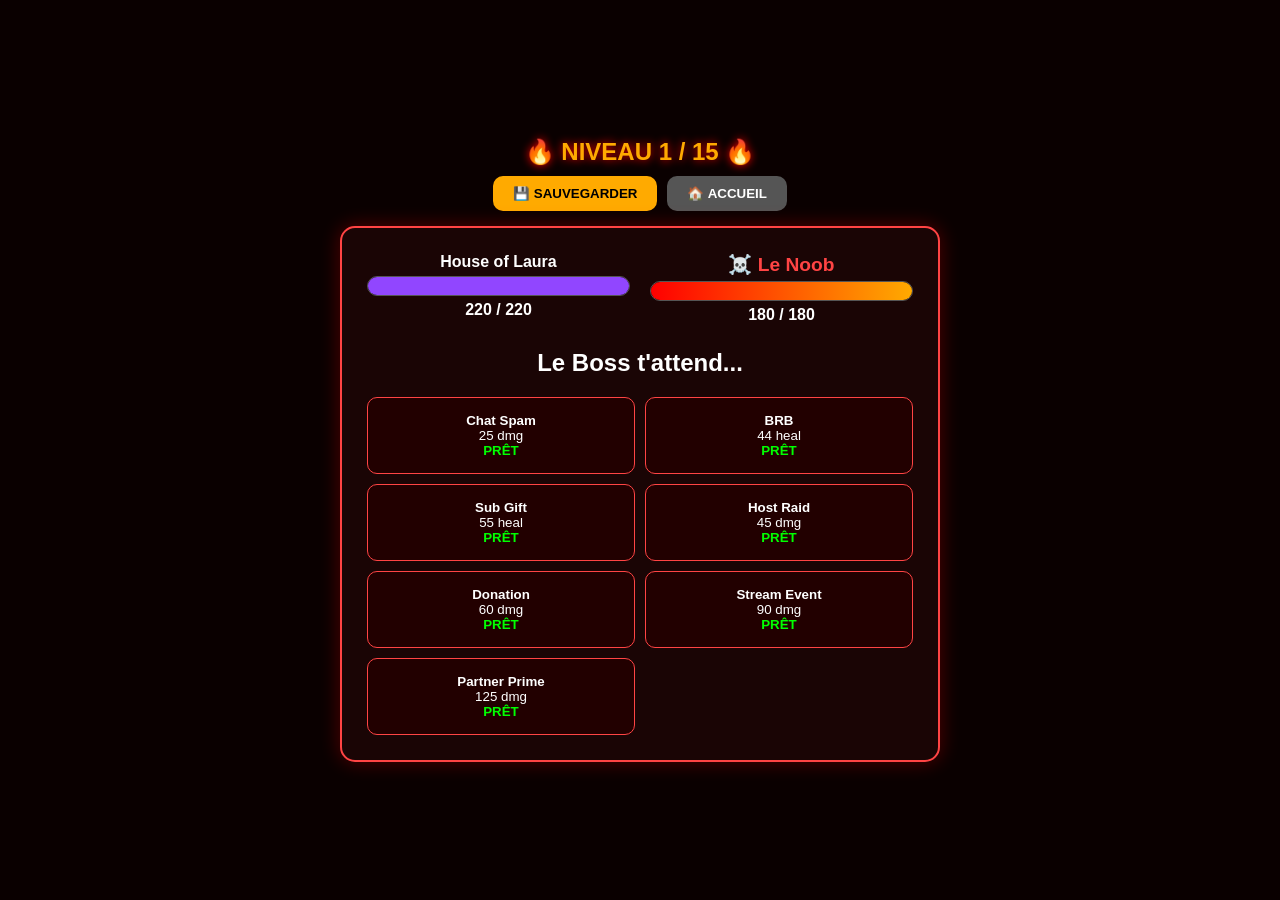
==== boss_jeu.html @ 68c46c24 "Update boss_jeu.html" ====
<!DOCTYPE html>
<html lang="fr">
<head>
    <meta charset="UTF-8">
    <meta name="viewport" content="width=device-width, initial-scale=1.0, maximum-scale=1.0, user-scalable=no">
    <title>Mode Boss Battle</title>
    <style>
        * { box-sizing: border-box; }
        body { font-family: sans-serif; background: #0a0000; color: #fff; margin: 0; padding: 15px; display: flex; flex-direction: column; justify-content: center; align-items: center; min-height: 100vh; }
        .level-title { color: #ffaa00; font-size: 1.5rem; font-weight: bold; margin-bottom: 10px; text-transform: uppercase; text-shadow: 0 0 10px #ff0000; }
        .controls { display: flex; gap: 10px; margin-bottom: 15px; }
        .container { width: 100%; max-width: 600px; background: #1a0505; padding: 25px; border-radius: 15px; border: 2px solid #ff4444; box-shadow: 0 0 20px rgba(255, 0, 0, 0.3); }
        .status-area { display: flex; gap: 20px; margin-bottom: 25px; }
        .player-status { flex: 1; text-align: center; font-weight: bold; }
        .boss-name { color: #ff4444; font-size: 1.2rem; }
        .bar-bg { height: 20px; background: #333; border-radius: 10px; overflow: hidden; border: 1px solid #555; margin: 5px 0; }
        .p-bar { height: 100%; background: #9146ff; width: 100%; transition: width 0.3s; }
        .b-bar { height: 100%; background: linear-gradient(90deg, #ff0000, #ffaa00); width: 100%; transition: width 0.3s; }
        #actions { display: grid; grid-template-columns: repeat(2, 1fr); gap: 10px; }
        .btn { padding: 15px; background: #220000; border: 1px solid #ff4444; color: white; cursor: pointer; border-radius: 10px; transition: 0.2s; }
        .btn:disabled { opacity: 0.5; cursor: not-allowed; border-color: #555; }
        .save-btn { padding: 10px 20px; background: #ffaa00; color: black; font-weight: bold; border: none; border-radius: 10px; cursor: pointer; }
        .home-btn { padding: 10px 20px; background: #555; color: white; font-weight: bold; border: none; border-radius: 10px; cursor: pointer; }
        .modal { display: none; position: fixed; top: 0; left: 0; width: 100%; height: 100%; background: rgba(0,0,0,0.95); z-index: 1000; justify-content: center; align-items: center; }
        .modal-btn { padding: 15px 30px; background: #ffaa00; color: black; font-weight: bold; border: none; border-radius: 10px; cursor: pointer; margin: 5px; }
    </style>
</head>
<body>
    <div id="endModal" class="modal">
        <div class="container" style="text-align:center">
            <h1 id="modal-title" style="color: #ffaa00;">RÉSULTAT</h1>
            <p id="modal-desc"></p>
            <div id="modal-buttons" style="display: flex; gap: 10px; justify-content: center; flex-wrap: wrap;"></div>
        </div>
    </div>
    
    <div class="level-title" id="level-display">NIVEAU ? / 15</div>
    <div class="controls">
        <button class="save-btn" onclick="sauvegarderPartie()">💾 SAUVEGARDER</button>
        <button class="home-btn" onclick="location.href='index.html'">🏠 ACCUEIL</button>
    </div>

    <div class="container">
        <div class="status-area">
            <div class="player-status"><div id="p-name"></div><div class="bar-bg"><div id="p-bar" class="p-bar"></div></div><div id="p-hp"></div></div>
            <div class="player-status"><div id="e-name" class="boss-name"></div><div class="bar-bg"><div id="e-bar" class="b-bar"></div></div><div id="e-hp"></div></div>
        </div>
        <h2 id="turn-text" style="text-align:center">Le Boss t'attend...</h2>
        <div id="actions"></div>
    </div>

    <script>
        const playerChars = {
            "House of Laura": {hp: 220, skills: [{n:'Chat Spam',v:25,t:'dmg',cd:0}, {n:'BRB',v:40,t:'heal',cd:2}, {n:'Sub Gift',v:50,t:'heal',cd:3}, {n:'Host Raid',v:45,t:'dmg',cd:1}, {n:'Donation',v:60,t:'dmg',cd:2}, {n:'Stream Event',v:90,t:'dmg',cd:3}, {n:'Partner Prime',v:125,t:'dmg',cd:5}]},
            "HOL Rozuya": {hp: 215, skills: [{n:'Code',v:25,t:'dmg',cd:0}, {n:'Soin',v:45,t:'heal',cd:2}, {n:'Debug',v:40,t:'dmg',cd:1}, {n:'Panic',v:55,t:'dmg',cd:2}, {n:'Backup',v:70,t:'heal',cd:4}, {n:'Flash',v:80,t:'dmg',cd:3}, {n:'System',v:115,t:'dmg',cd:5}]},
            "HOL Tony": {hp: 260, skills: [{n:'Bloc',v:22,t:'dmg',cd:0}, {n:'Soin',v:40,t:'heal',cd:2}, {n:'Cri',v:35,t:'dmg',cd:1}, {n:'Rush',v:45,t:'dmg',cd:2}, {n:'Charge',v:60,t:'dmg',cd:3}, {n:'Impact',v:75,t:'dmg',cd:4}, {n:'Mur',v:90,t:'dmg',cd:5}]},
            "HOL Omass": {hp: 200, skills: [{n:'Rush',v:30,t:'dmg',cd:0}, {n:'Flex',v:35,t:'heal',cd:2}, {n:'Punch',v:45,t:'dmg',cd:1}, {n:'Slam',v:60,t:'dmg',cd:2}, {n:'Combo',v:75,t:'dmg',cd:3}, {n:'Uppercut',v:95,t:'dmg',cd:4}, {n:'Fury',v:130,t:'dmg',cd:5}]},
            "K974YT": {hp: 190, skills: [{n:'Jump',v:35,t:'dmg',cd:0}, {n:'Cut',v:35,t:'heal',cd:2}, {n:'Dash',v:45,t:'dmg',cd:1}, {n:'Silent',v:65,t:'dmg',cd:2}, {n:'Slash',v:80,t:'dmg',cd:3}, {n:'Blade',v:100,t:'dmg',cd:4}, {n:'Backstab',v:140,t:'dmg',cd:5}]},
            "Dark MortelCygne": {hp: 210, skills: [{n:'Ombre',v:25,t:'dmg',cd:0}, {n:'Vampire',v:40,t:'heal',cd:2}, {n:'Griffe',v:45,t:'dmg',cd:1}, {n:'Night',v:55,t:'dmg',cd:2}, {n:'Black',v:70,t:'dmg',cd:2}, {n:'Étreinte',v:85,t:'dmg',cd:3}, {n:'Soul',v:115,t:'dmg',cd:5}]}
        };

        const bosses = [
            {n: "Le Noob", hp: 180, s: [{n:'Coup Basique',v:20,t:'dmg',cd:0}, {n:'Potion',v:30,t:'heal',cd:3}]},
            {n: "Troll du Chat", hp: 200, s: [{n:'Spam',v:25,t:'dmg',cd:0}, {n:'Rage',v:40,t:'dmg',cd:2}]},
            {n: "Hater Anonyme", hp: 230, s: [{n:'Insulte',v:30,t:'dmg',cd:0}, {n:'Mauvaise Foi',v:45,t:'heal',cd:3}]},
            {n: "Bot Automatique", hp: 260, s: [{n:'Laser',v:35,t:'dmg',cd:0}, {n:'Surcharge',v:55,t:'dmg',cd:2}]},
            {n: "Modérateur Zélé", hp: 300, s: [{n:'Avertissement',v:30,t:'dmg',cd:0}, {n:'Ban Tempo',v:70,t:'dmg',cd:3}, {n:'Soin Mute',v:50,t:'heal',cd:4}]},
            {n: "Le Sniper", hp: 320, s: [{n:'Tir Rapide',v:40,t:'dmg',cd:0}, {n:'Headshot',v:90,t:'dmg',cd:4}]},
            {n: "Démon du Lag", hp: 350, s: [{n:'Freeze',v:35,t:'dmg',cd:0}, {n:'Rollback',v:80,t:'heal',cd:4}, {n:'Déconnexion',v:100,t:'dmg',cd:5}]},
            {n: "Faux Viewer", hp: 380, s: [{n:'Frappe',v:45,t:'dmg',cd:0}, {n:'Absorption',v:60,t:'heal',cd:3}]},
            {n: "Strike Copyright", hp: 420, s: [{n:'Censure',v:50,t:'dmg',cd:0}, {n:'Plainte',v:75,t:'dmg',cd:2}, {n:'Suppression',v:110,t:'dmg',cd:4}]},
            {n: "Hacker Sombre", hp: 460, s: [{n:'Virus',v:45,t:'dmg',cd:0}, {n:'Vol Données',v:60,t:'heal',cd:2}, {n:'DDoS',v:120,t:'dmg',cd:5}]},
            {n: "Anti-Héros", hp: 500, s: [{n:'Coup Vicieux',v:55,t:'dmg',cd:0}, {n:'Trahison',v:85,t:'dmg',cd:2}, {n:'Régén',v:100,t:'heal',cd:5}]},
            {n: "Ombre de Laura", hp: 550, s: [{n:'Frappe Sombre',v:60,t:'dmg',cd:0}, {n:'Raid Noir',v:90,t:'dmg',cd:2}, {n:'Drain',v:120,t:'heal',cd:4}]},
            {n: "Boss Final (Faux)", hp: 600, s: [{n:'Coup Fatal',v:65,t:'dmg',cd:0}, {n:'Illusion',v:110,t:'dmg',cd:3}, {n:'Soin Absolu',v:150,t:'heal',cd:5}]},
            {n: "Cauchemar Virtuel", hp: 680, s: [{n:'Terreur',v:70,t:'dmg',cd:0}, {n:'Glitch Fatal',v:130,t:'dmg',cd:3}]},
            {n: "L'ALGORITHME", hp: 800, s: [{n:'Code Mortel',v:80,t:'dmg',cd:0}, {n:'Ombre Bannie',v:150,t:'dmg',cd:3}, {n:'Resto',v:200,t:'heal',cd:5}, {n:'OBLI',v:250,t:'dmg',cd:7}]}
        ];

        let currentLevel = parseInt(localStorage.getItem('bossLevel')) || 1;
        let pName = localStorage.getItem('bossChar') || "House of Laura";
        let multiplier = 1 + ((currentLevel - 1) * 0.15);
        let pS = playerChars[pName].skills.map(s => ({...s, v: Math.round(s.v * (s.t === 'dmg' ? multiplier : 1.1)), cdActuel: 0}));
        let pMaxHP = Math.round(playerChars[pName].hp * (1 + (currentLevel - 1) * 0.2)); 
        let pHP = pMaxHP;
        let bossData = bosses[currentLevel - 1];
        let eName = bossData.n;
        let eMaxHP = bossData.hp;
        let eHP = eMaxHP;
        let eS = bossData.s.map(s => ({...s, cdActuel: 0}));
        let isPlayerTurn = true, actionEnCours = false;

        function sauvegarderPartie() { localStorage.setItem('bossLevel', currentLevel); alert("Progression sauvegardée au niveau " + currentLevel); }
        window.onbeforeunload = () => "Attention, sauvegarde ta partie avant de quitter !";

        function updateUI() {
            document.getElementById('level-display').innerText = `🔥 NIVEAU ${currentLevel} / 15 🔥`;
            document.getElementById('p-name').innerText = pName;
            document.getElementById('e-name').innerText = `☠️ ${eName}`;
            document.getElementById('p-hp').innerText = `${Math.max(0, pHP)} / ${pMaxHP}`;
            document.getElementById('e-hp').innerText = `${Math.max(0, eHP)} / ${eMaxHP}`;
            document.getElementById('p-bar').style.width = (Math.max(0, pHP)/pMaxHP*100) + "%";
            document.getElementById('e-bar').style.width = (Math.max(0, eHP)/eMaxHP*100) + "%";
            const container = document.getElementById('actions'); container.innerHTML = '';
            pS.forEach((s) => {
                let b = document.createElement('button'); b.className = 'btn';
                let estPret = (s.cdActuel === 0);
                b.disabled = !isPlayerTurn || actionEnCours || !estPret;
                b.innerHTML = `<strong>${s.n}</strong><br>${s.v} ${s.t}<br>
                               <span style="color: ${estPret ? '#00ff00' : '#ff4444'}; font-weight: bold;">
                                   ${estPret ? 'PRÊT' : 'CD : ' + s.cdActuel}</span>`;
                b.onclick = () => { actionEnCours = true; if(s.t==='dmg') eHP -= s.v; else pHP = Math.min(pMaxHP, pHP + s.v); s.cdActuel = s.cd + 1; isPlayerTurn = false; setTimeout(() => { updateUI(); if(eHP <= 0) endGame(true); else aiTurn(); }, 1000); };
                container.appendChild(b);
            });
        }

        function aiTurn() {
            let moves = eS.filter(s => s.cdActuel === 0);
            let heal = moves.find(s => s.t === 'heal');
            let move = (eHP < (eMaxHP * 0.4) && heal) ? heal : moves.sort((a,b) => b.v - a.v)[0];
            if(move.t === 'dmg') pHP -= move.v; else eHP = Math.min(eMaxHP, eHP + move.v);
            move.cdActuel = move.cd + 1;
            pS.forEach(s => { if(s.cdActuel > 0) s.cdActuel--; });
            eS.forEach(s => { if(s.cdActuel > 0) s.cdActuel--; });
            isPlayerTurn = true; actionEnCours = false; updateUI();
            if(pHP <= 0) endGame(false);
        }

        function endGame(win) {
            document.getElementById('endModal').style.display = 'flex';
            document.getElementById('modal-title').innerText = win ? "VICTOIRE !" : "DÉFAITE...";
            let btnContainer = document.getElementById('modal-buttons'); btnContainer.innerHTML = '';
            if (win) {
                if (currentLevel < 15) {
                    document.getElementById('modal-desc').innerText = `Bravo, ${eName} est vaincu !`;
                    let next = document.createElement('button'); next.className = 'modal-btn'; next.innerText = "Niveau Suivant";
                    next.onclick = () => { localStorage.setItem('bossLevel', currentLevel + 1); location.reload(); };
                    btnContainer.appendChild(next);
                } else {
                    document.getElementById('modal-title').innerText = "LÉGENDE VIVANTE !";
                    document.getElementById('modal-desc').innerText = "Tu as terrassé L'ALGORITHME. Félicitations !";
                    localStorage.setItem('bossLevel', 1);
                }
            } else {
                localStorage.setItem('bossLevel', 1);
                document.getElementById('modal-desc').innerText = "Retour au niveau 1.";
                let retry = document.createElement('button'); retry.className = 'modal-btn'; retry.innerText = "Recommencer";
                retry.onclick = () => location.reload(); btnContainer.appendChild(retry);
            }
            let homeBtn = document.createElement('button'); homeBtn.className = 'modal-btn'; homeBtn.style.background = "#555";
            homeBtn.innerText = "Retour à l'Accueil"; homeBtn.onclick = () => { location.href = 'index.html'; };
            btnContainer.appendChild(homeBtn);
        }
        updateUI();
    </script>
</body>
</html>
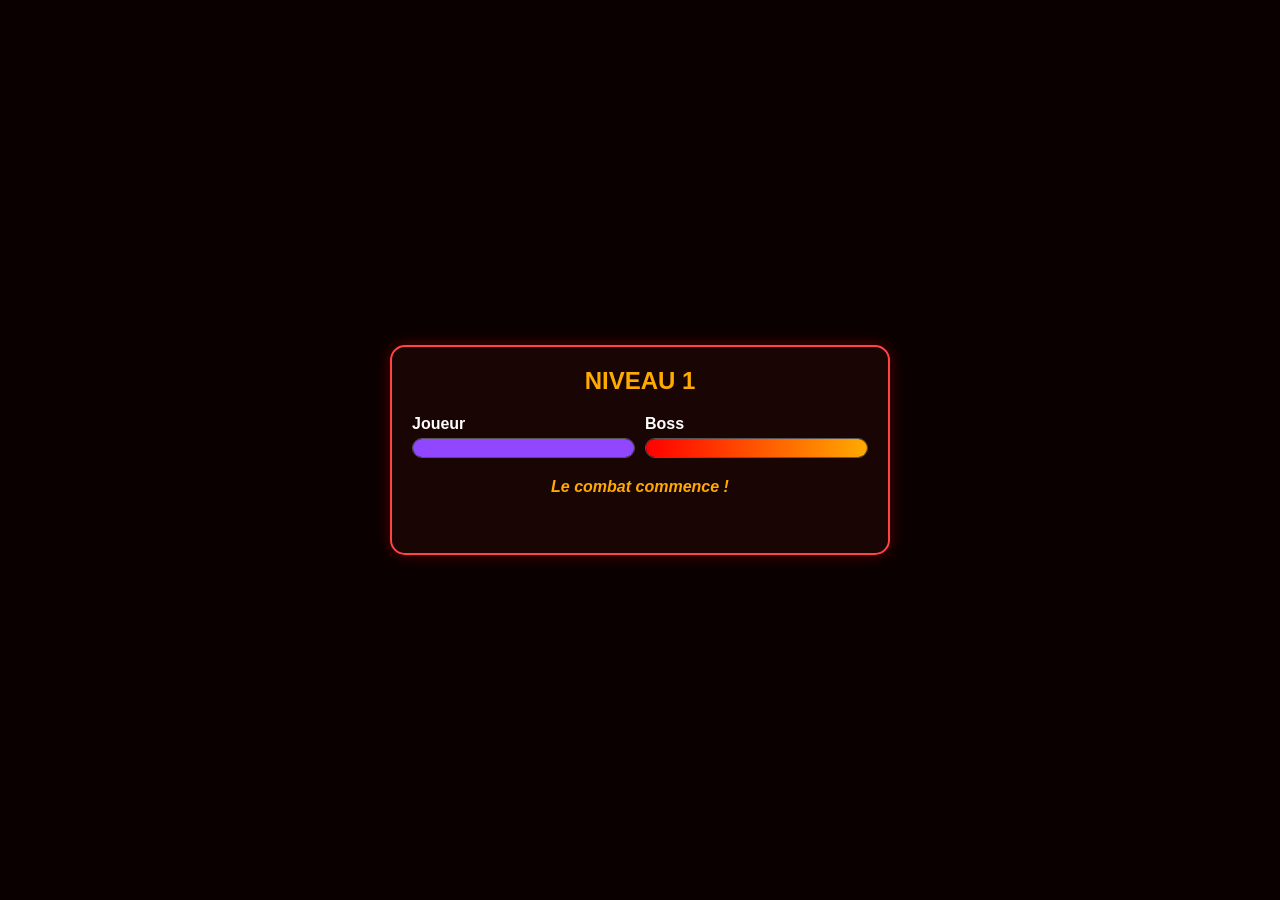
==== commit 9b3fa6ac: "Update boss_jeu.html" ====
--- a/boss_jeu.html
+++ b/boss_jeu.html
@@ -6,152 +6,62 @@
     <title>Mode Boss Battle</title>
     <style>
         * { box-sizing: border-box; }
-        body { font-family: sans-serif; background: #0a0000; color: #fff; margin: 0; padding: 15px; display: flex; flex-direction: column; justify-content: center; align-items: center; min-height: 100vh; }
-        .level-title { color: #ffaa00; font-size: 1.5rem; font-weight: bold; margin-bottom: 10px; text-transform: uppercase; text-shadow: 0 0 10px #ff0000; }
-        .controls { display: flex; gap: 10px; margin-bottom: 15px; }
-        .container { width: 100%; max-width: 600px; background: #1a0505; padding: 25px; border-radius: 15px; border: 2px solid #ff4444; box-shadow: 0 0 20px rgba(255, 0, 0, 0.3); }
-        .status-area { display: flex; gap: 20px; margin-bottom: 25px; }
-        .player-status { flex: 1; text-align: center; font-weight: bold; }
-        .boss-name { color: #ff4444; font-size: 1.2rem; }
-        .bar-bg { height: 20px; background: #333; border-radius: 10px; overflow: hidden; border: 1px solid #555; margin: 5px 0; }
+        body { font-family: sans-serif; background: #0a0000; color: #fff; margin: 0; display: flex; flex-direction: column; justify-content: center; align-items: center; min-height: 100vh; padding: 10px; }
+        .container { width: 100%; max-width: 500px; background: #1a0505; padding: 20px; border-radius: 15px; border: 2px solid #ff4444; box-shadow: 0 0 15px rgba(255,0,0,0.3); }
+        .bar-bg { height: 20px; background: #333; border-radius: 10px; overflow: hidden; margin: 5px 0; border: 1px solid #555; }
         .p-bar { height: 100%; background: #9146ff; width: 100%; transition: width 0.3s; }
         .b-bar { height: 100%; background: linear-gradient(90deg, #ff0000, #ffaa00); width: 100%; transition: width 0.3s; }
-        #actions { display: grid; grid-template-columns: repeat(2, 1fr); gap: 10px; }
-        .btn { padding: 15px; background: #220000; border: 1px solid #ff4444; color: white; cursor: pointer; border-radius: 10px; transition: 0.2s; }
-        .btn:disabled { opacity: 0.5; cursor: not-allowed; border-color: #555; }
-        .save-btn { padding: 10px 20px; background: #ffaa00; color: black; font-weight: bold; border: none; border-radius: 10px; cursor: pointer; }
-        .home-btn { padding: 10px 20px; background: #555; color: white; font-weight: bold; border: none; border-radius: 10px; cursor: pointer; }
+        .btn-grid { display: grid; grid-template-columns: 1fr 1fr; gap: 10px; margin-top: 15px; }
+        .btn { padding: 12px; background: #220000; border: 1px solid #ff4444; color: white; cursor: pointer; border-radius: 8px; font-size: 0.85rem; line-height: 1.2; }
+        .btn:disabled { opacity: 0.4; cursor: not-allowed; }
+        #log-text { min-height: 40px; color: #ffaa00; font-style: italic; text-align: center; margin: 15px 0; font-weight: bold; }
         .modal { display: none; position: fixed; top: 0; left: 0; width: 100%; height: 100%; background: rgba(0,0,0,0.95); z-index: 1000; justify-content: center; align-items: center; }
-        .modal-btn { padding: 15px 30px; background: #ffaa00; color: black; font-weight: bold; border: none; border-radius: 10px; cursor: pointer; margin: 5px; }
     </style>
 </head>
 <body>
-    <div id="endModal" class="modal">
-        <div class="container" style="text-align:center">
-            <h1 id="modal-title" style="color: #ffaa00;">RÉSULTAT</h1>
-            <p id="modal-desc"></p>
-            <div id="modal-buttons" style="display: flex; gap: 10px; justify-content: center; flex-wrap: wrap;"></div>
-        </div>
-    </div>
-    
-    <div class="level-title" id="level-display">NIVEAU ? / 15</div>
-    <div class="controls">
-        <button class="save-btn" onclick="sauvegarderPartie()">💾 SAUVEGARDER</button>
-        <button class="home-btn" onclick="location.href='index.html'">🏠 ACCUEIL</button>
-    </div>
+    <div id="endModal" class="modal"><div class="container" style="text-align:center"><h1 id="modal-title"></h1><p id="modal-desc"></p><div id="modal-btns"></div></div></div>
 
     <div class="container">
-        <div class="status-area">
-            <div class="player-status"><div id="p-name"></div><div class="bar-bg"><div id="p-bar" class="p-bar"></div></div><div id="p-hp"></div></div>
-            <div class="player-status"><div id="e-name" class="boss-name"></div><div class="bar-bg"><div id="e-bar" class="b-bar"></div></div><div id="e-hp"></div></div>
+        <h2 id="level-display" style="text-align:center; color:#ffaa00; margin-top:0;">NIVEAU 1</h2>
+        <div style="display:flex; gap:10px;">
+            <div style="flex:1"><b>Joueur</b><div class="bar-bg"><div id="p-bar" class="p-bar"></div></div><div id="p-hp"></div></div>
+            <div style="flex:1"><b>Boss</b><div class="bar-bg"><div id="e-bar" class="b-bar"></div></div><div id="e-hp"></div></div>
         </div>
-        <h2 id="turn-text" style="text-align:center">Le Boss t'attend...</h2>
-        <div id="actions"></div>
+        <div id="log-text">Le combat commence !</div>
+        <div id="btn-grid" class="btn-grid"></div>
     </div>
 
     <script>
+        // --- Tes données (Héros et Boss) restent les mêmes ---
         const playerChars = {
-            "House of Laura": {hp: 220, skills: [{n:'Chat Spam',v:25,t:'dmg',cd:0}, {n:'BRB',v:40,t:'heal',cd:2}, {n:'Sub Gift',v:50,t:'heal',cd:3}, {n:'Host Raid',v:45,t:'dmg',cd:1}, {n:'Donation',v:60,t:'dmg',cd:2}, {n:'Stream Event',v:90,t:'dmg',cd:3}, {n:'Partner Prime',v:125,t:'dmg',cd:5}]},
-            "HOL Rozuya": {hp: 215, skills: [{n:'Code',v:25,t:'dmg',cd:0}, {n:'Soin',v:45,t:'heal',cd:2}, {n:'Debug',v:40,t:'dmg',cd:1}, {n:'Panic',v:55,t:'dmg',cd:2}, {n:'Backup',v:70,t:'heal',cd:4}, {n:'Flash',v:80,t:'dmg',cd:3}, {n:'System',v:115,t:'dmg',cd:5}]},
-            "HOL Tony": {hp: 260, skills: [{n:'Bloc',v:22,t:'dmg',cd:0}, {n:'Soin',v:40,t:'heal',cd:2}, {n:'Cri',v:35,t:'dmg',cd:1}, {n:'Rush',v:45,t:'dmg',cd:2}, {n:'Charge',v:60,t:'dmg',cd:3}, {n:'Impact',v:75,t:'dmg',cd:4}, {n:'Mur',v:90,t:'dmg',cd:5}]},
-            "HOL Omass": {hp: 200, skills: [{n:'Rush',v:30,t:'dmg',cd:0}, {n:'Flex',v:35,t:'heal',cd:2}, {n:'Punch',v:45,t:'dmg',cd:1}, {n:'Slam',v:60,t:'dmg',cd:2}, {n:'Combo',v:75,t:'dmg',cd:3}, {n:'Uppercut',v:95,t:'dmg',cd:4}, {n:'Fury',v:130,t:'dmg',cd:5}]},
-            "K974YT": {hp: 190, skills: [{n:'Jump',v:35,t:'dmg',cd:0}, {n:'Cut',v:35,t:'heal',cd:2}, {n:'Dash',v:45,t:'dmg',cd:1}, {n:'Silent',v:65,t:'dmg',cd:2}, {n:'Slash',v:80,t:'dmg',cd:3}, {n:'Blade',v:100,t:'dmg',cd:4}, {n:'Backstab',v:140,t:'dmg',cd:5}]},
-            "Dark MortelCygne": {hp: 210, skills: [{n:'Ombre',v:25,t:'dmg',cd:0}, {n:'Vampire',v:40,t:'heal',cd:2}, {n:'Griffe',v:45,t:'dmg',cd:1}, {n:'Night',v:55,t:'dmg',cd:2}, {n:'Black',v:70,t:'dmg',cd:2}, {n:'Étreinte',v:85,t:'dmg',cd:3}, {n:'Soul',v:115,t:'dmg',cd:5}]}
+            "House of Laura": {hp: 220, skills: [{n:'Chat Spam',v:25,t:'dmg',cd:0}, {n:'BRB',v:40,t:'heal',cd:2}, {n:'Host Raid',v:45,t:'dmg',cd:1}, {n:'Donation',v:60,t:'dmg',cd:2}, {n:'Stream Event',v:90,t:'dmg',cd:3}, {n:'Partner Prime',v:125,t:'dmg',cd:5}]},
+            /* ... (Ajoute tes autres personnages ici comme avant) ... */
         };
-
-        const bosses = [
-            {n: "Le Noob", hp: 180, s: [{n:'Coup Basique',v:20,t:'dmg',cd:0}, {n:'Potion',v:30,t:'heal',cd:3}]},
-            {n: "Troll du Chat", hp: 200, s: [{n:'Spam',v:25,t:'dmg',cd:0}, {n:'Rage',v:40,t:'dmg',cd:2}]},
-            {n: "Hater Anonyme", hp: 230, s: [{n:'Insulte',v:30,t:'dmg',cd:0}, {n:'Mauvaise Foi',v:45,t:'heal',cd:3}]},
-            {n: "Bot Automatique", hp: 260, s: [{n:'Laser',v:35,t:'dmg',cd:0}, {n:'Surcharge',v:55,t:'dmg',cd:2}]},
-            {n: "Modérateur Zélé", hp: 300, s: [{n:'Avertissement',v:30,t:'dmg',cd:0}, {n:'Ban Tempo',v:70,t:'dmg',cd:3}, {n:'Soin Mute',v:50,t:'heal',cd:4}]},
-            {n: "Le Sniper", hp: 320, s: [{n:'Tir Rapide',v:40,t:'dmg',cd:0}, {n:'Headshot',v:90,t:'dmg',cd:4}]},
-            {n: "Démon du Lag", hp: 350, s: [{n:'Freeze',v:35,t:'dmg',cd:0}, {n:'Rollback',v:80,t:'heal',cd:4}, {n:'Déconnexion',v:100,t:'dmg',cd:5}]},
-            {n: "Faux Viewer", hp: 380, s: [{n:'Frappe',v:45,t:'dmg',cd:0}, {n:'Absorption',v:60,t:'heal',cd:3}]},
-            {n: "Strike Copyright", hp: 420, s: [{n:'Censure',v:50,t:'dmg',cd:0}, {n:'Plainte',v:75,t:'dmg',cd:2}, {n:'Suppression',v:110,t:'dmg',cd:4}]},
-            {n: "Hacker Sombre", hp: 460, s: [{n:'Virus',v:45,t:'dmg',cd:0}, {n:'Vol Données',v:60,t:'heal',cd:2}, {n:'DDoS',v:120,t:'dmg',cd:5}]},
-            {n: "Anti-Héros", hp: 500, s: [{n:'Coup Vicieux',v:55,t:'dmg',cd:0}, {n:'Trahison',v:85,t:'dmg',cd:2}, {n:'Régén',v:100,t:'heal',cd:5}]},
-            {n: "Ombre de Laura", hp: 550, s: [{n:'Frappe Sombre',v:60,t:'dmg',cd:0}, {n:'Raid Noir',v:90,t:'dmg',cd:2}, {n:'Drain',v:120,t:'heal',cd:4}]},
-            {n: "Boss Final (Faux)", hp: 600, s: [{n:'Coup Fatal',v:65,t:'dmg',cd:0}, {n:'Illusion',v:110,t:'dmg',cd:3}, {n:'Soin Absolu',v:150,t:'heal',cd:5}]},
-            {n: "Cauchemar Virtuel", hp: 680, s: [{n:'Terreur',v:70,t:'dmg',cd:0}, {n:'Glitch Fatal',v:130,t:'dmg',cd:3}]},
-            {n: "L'ALGORITHME", hp: 800, s: [{n:'Code Mortel',v:80,t:'dmg',cd:0}, {n:'Ombre Bannie',v:150,t:'dmg',cd:3}, {n:'Resto',v:200,t:'heal',cd:5}, {n:'OBLI',v:250,t:'dmg',cd:7}]}
-        ];
-
-        let currentLevel = parseInt(localStorage.getItem('bossLevel')) || 1;
-        let pName = localStorage.getItem('bossChar') || "House of Laura";
-        let multiplier = 1 + ((currentLevel - 1) * 0.15);
-        let pS = playerChars[pName].skills.map(s => ({...s, v: Math.round(s.v * (s.t === 'dmg' ? multiplier : 1.1)), cdActuel: 0}));
-        let pMaxHP = Math.round(playerChars[pName].hp * (1 + (currentLevel - 1) * 0.2)); 
-        let pHP = pMaxHP;
-        let bossData = bosses[currentLevel - 1];
-        let eName = bossData.n;
-        let eMaxHP = bossData.hp;
-        let eHP = eMaxHP;
-        let eS = bossData.s.map(s => ({...s, cdActuel: 0}));
-        let isPlayerTurn = true, actionEnCours = false;
-
-        function sauvegarderPartie() { localStorage.setItem('bossLevel', currentLevel); alert("Progression sauvegardée au niveau " + currentLevel); }
-        window.onbeforeunload = () => "Attention, sauvegarde ta partie avant de quitter !";
+        // ... (Ton tableau de boss et logique de scaling restent identiques) ...
 
         function updateUI() {
-            document.getElementById('level-display').innerText = `🔥 NIVEAU ${currentLevel} / 15 🔥`;
-            document.getElementById('p-name').innerText = pName;
-            document.getElementById('e-name').innerText = `☠️ ${eName}`;
-            document.getElementById('p-hp').innerText = `${Math.max(0, pHP)} / ${pMaxHP}`;
-            document.getElementById('e-hp').innerText = `${Math.max(0, eHP)} / ${eMaxHP}`;
-            document.getElementById('p-bar').style.width = (Math.max(0, pHP)/pMaxHP*100) + "%";
-            document.getElementById('e-bar').style.width = (Math.max(0, eHP)/eMaxHP*100) + "%";
-            const container = document.getElementById('actions'); container.innerHTML = '';
+            document.getElementById('level-display').innerText = `NIVEAU ${currentLevel}`;
+            document.getElementById('p-hp').innerText = `${pHP} / ${pMaxHP}`;
+            document.getElementById('e-hp').innerText = `${eHP} / ${eMaxHP}`;
+            document.getElementById('p-bar').style.width = (pHP/pMaxHP*100) + "%";
+            document.getElementById('e-bar').style.width = (eHP/eMaxHP*100) + "%";
+            
+            const grid = document.getElementById('btn-grid'); grid.innerHTML = '';
             pS.forEach((s) => {
                 let b = document.createElement('button'); b.className = 'btn';
-                let estPret = (s.cdActuel === 0);
-                b.disabled = !isPlayerTurn || actionEnCours || !estPret;
-                b.innerHTML = `<strong>${s.n}</strong><br>${s.v} ${s.t}<br>
-                               <span style="color: ${estPret ? '#00ff00' : '#ff4444'}; font-weight: bold;">
-                                   ${estPret ? 'PRÊT' : 'CD : ' + s.cdActuel}</span>`;
-                b.onclick = () => { actionEnCours = true; if(s.t==='dmg') eHP -= s.v; else pHP = Math.min(pMaxHP, pHP + s.v); s.cdActuel = s.cd + 1; isPlayerTurn = false; setTimeout(() => { updateUI(); if(eHP <= 0) endGame(true); else aiTurn(); }, 1000); };
-                container.appendChild(b);
+                b.disabled = !isPlayerTurn || s.cdActuel > 0;
+                b.innerHTML = `<strong>${s.n}</strong><br>${s.v} ${s.t==='dmg'?'dégâts':'soin'}<br>${s.cdActuel>0 ? 'CD:'+s.cdActuel : 'PRÊT'}`;
+                b.onclick = () => {
+                    actionEnCours = true;
+                    if(s.t==='dmg') { eHP -= s.v; document.getElementById('log-text').innerText = `${pName} utilise ${s.n} : ${s.v} dégâts !`; }
+                    else { pHP = Math.min(pMaxHP, pHP + s.v); document.getElementById('log-text').innerText = `${pName} utilise ${s.n} : ${s.v} soin !`; }
+                    s.cdActuel = s.cd + 1; isPlayerTurn = false;
+                    setTimeout(() => { if(eHP <= 0) endGame(true); else aiTurn(); }, 1500);
+                };
+                grid.appendChild(b);
             });
         }
-
-        function aiTurn() {
-            let moves = eS.filter(s => s.cdActuel === 0);
-            let heal = moves.find(s => s.t === 'heal');
-            let move = (eHP < (eMaxHP * 0.4) && heal) ? heal : moves.sort((a,b) => b.v - a.v)[0];
-            if(move.t === 'dmg') pHP -= move.v; else eHP = Math.min(eMaxHP, eHP + move.v);
-            move.cdActuel = move.cd + 1;
-            pS.forEach(s => { if(s.cdActuel > 0) s.cdActuel--; });
-            eS.forEach(s => { if(s.cdActuel > 0) s.cdActuel--; });
-            isPlayerTurn = true; actionEnCours = false; updateUI();
-            if(pHP <= 0) endGame(false);
-        }
-
-        function endGame(win) {
-            document.getElementById('endModal').style.display = 'flex';
-            document.getElementById('modal-title').innerText = win ? "VICTOIRE !" : "DÉFAITE...";
-            let btnContainer = document.getElementById('modal-buttons'); btnContainer.innerHTML = '';
-            if (win) {
-                if (currentLevel < 15) {
-                    document.getElementById('modal-desc').innerText = `Bravo, ${eName} est vaincu !`;
-                    let next = document.createElement('button'); next.className = 'modal-btn'; next.innerText = "Niveau Suivant";
-                    next.onclick = () => { localStorage.setItem('bossLevel', currentLevel + 1); location.reload(); };
-                    btnContainer.appendChild(next);
-                } else {
-                    document.getElementById('modal-title').innerText = "LÉGENDE VIVANTE !";
-                    document.getElementById('modal-desc').innerText = "Tu as terrassé L'ALGORITHME. Félicitations !";
-                    localStorage.setItem('bossLevel', 1);
-                }
-            } else {
-                localStorage.setItem('bossLevel', 1);
-                document.getElementById('modal-desc').innerText = "Retour au niveau 1.";
-                let retry = document.createElement('button'); retry.className = 'modal-btn'; retry.innerText = "Recommencer";
-                retry.onclick = () => location.reload(); btnContainer.appendChild(retry);
-            }
-            let homeBtn = document.createElement('button'); homeBtn.className = 'modal-btn'; homeBtn.style.background = "#555";
-            homeBtn.innerText = "Retour à l'Accueil"; homeBtn.onclick = () => { location.href = 'index.html'; };
-            btnContainer.appendChild(homeBtn);
-        }
-        updateUI();
+        // ... (La fonction aiTurn et reste du code) ...
     </script>
 </body>
 </html>
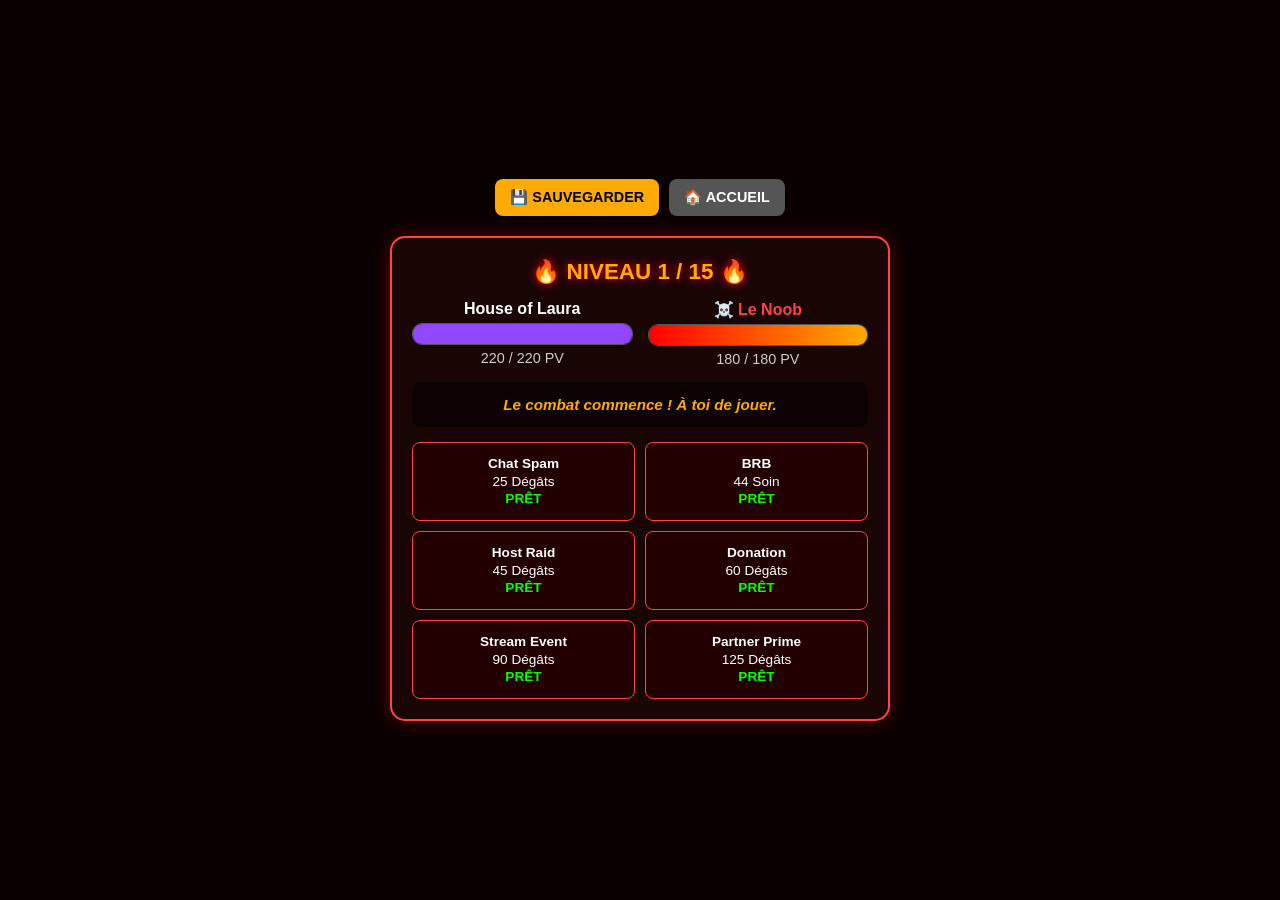
==== commit 31bb7b7c: "Update boss_jeu.html" ====
--- a/boss_jeu.html
+++ b/boss_jeu.html
@@ -6,62 +6,279 @@
     <title>Mode Boss Battle</title>
     <style>
         * { box-sizing: border-box; }
-        body { font-family: sans-serif; background: #0a0000; color: #fff; margin: 0; display: flex; flex-direction: column; justify-content: center; align-items: center; min-height: 100vh; padding: 10px; }
-        .container { width: 100%; max-width: 500px; background: #1a0505; padding: 20px; border-radius: 15px; border: 2px solid #ff4444; box-shadow: 0 0 15px rgba(255,0,0,0.3); }
-        .bar-bg { height: 20px; background: #333; border-radius: 10px; overflow: hidden; margin: 5px 0; border: 1px solid #555; }
-        .p-bar { height: 100%; background: #9146ff; width: 100%; transition: width 0.3s; }
-        .b-bar { height: 100%; background: linear-gradient(90deg, #ff0000, #ffaa00); width: 100%; transition: width 0.3s; }
-        .btn-grid { display: grid; grid-template-columns: 1fr 1fr; gap: 10px; margin-top: 15px; }
-        .btn { padding: 12px; background: #220000; border: 1px solid #ff4444; color: white; cursor: pointer; border-radius: 8px; font-size: 0.85rem; line-height: 1.2; }
-        .btn:disabled { opacity: 0.4; cursor: not-allowed; }
-        #log-text { min-height: 40px; color: #ffaa00; font-style: italic; text-align: center; margin: 15px 0; font-weight: bold; }
-        .modal { display: none; position: fixed; top: 0; left: 0; width: 100%; height: 100%; background: rgba(0,0,0,0.95); z-index: 1000; justify-content: center; align-items: center; }
+        body { font-family: sans-serif; background: #0a0000; color: #fff; margin: 0; padding: 15px; display: flex; flex-direction: column; justify-content: center; align-items: center; min-height: 100vh; }
+        
+        /* Boutons du haut (Sauvegarde et Accueil) */
+        .top-controls { display: flex; gap: 10px; margin-bottom: 20px; width: 100%; max-width: 500px; justify-content: center; }
+        .top-btn { padding: 10px 15px; font-weight: bold; border: none; border-radius: 8px; cursor: pointer; color: white; font-size: 0.9rem; }
+        .btn-save { background: #ffaa00; color: black; }
+        .btn-home { background: #555; }
+
+        /* Conteneur principal du combat */
+        .container { width: 100%; max-width: 500px; background: #1a0505; padding: 20px; border-radius: 15px; border: 2px solid #ff4444; box-shadow: 0 0 20px rgba(255, 0, 0, 0.3); }
+        .level-title { text-align: center; color: #ffaa00; font-size: 1.4rem; font-weight: bold; margin-top: 0; margin-bottom: 15px; text-transform: uppercase; text-shadow: 0 0 10px #ff0000; }
+        
+        /* Zone des barres de vie */
+        .status-area { display: flex; gap: 15px; margin-bottom: 15px; }
+        .fighter { flex: 1; text-align: center; }
+        .fighter-name { font-weight: bold; font-size: 1rem; margin-bottom: 5px; }
+        .boss-name { color: #ff4444; }
+        .bar-bg { height: 22px; background: #333; border-radius: 10px; overflow: hidden; border: 1px solid #555; margin-bottom: 5px; }
+        .p-bar { height: 100%; background: #9146ff; width: 100%; transition: width 0.3s ease-out; }
+        .b-bar { height: 100%; background: linear-gradient(90deg, #ff0000, #ffaa00); width: 100%; transition: width 0.3s ease-out; }
+        .hp-text { font-size: 0.9rem; color: #ccc; }
+
+        /* Journal de combat */
+        #log-text { min-height: 45px; background: rgba(0,0,0,0.5); padding: 10px; border-radius: 8px; color: #ffaa00; font-style: italic; text-align: center; margin-bottom: 15px; font-weight: bold; font-size: 0.95rem; display: flex; align-items: center; justify-content: center; transition: 0.3s; }
+
+        /* Boutons d'action */
+        .btn-grid { display: grid; grid-template-columns: repeat(2, 1fr); gap: 10px; }
+        .btn { padding: 12px 5px; background: #220000; border: 1px solid #ff4444; color: white; cursor: pointer; border-radius: 8px; font-size: 0.85rem; line-height: 1.3; transition: 0.2s; }
+        .btn:disabled { opacity: 0.4; cursor: not-allowed; border-color: #555; }
+        .ready { color: #00ff00; font-weight: bold; }
+        .cd { color: #ff4444; font-weight: bold; }
+
+        /* Fenêtre Modale (Victoire/Défaite) */
+        .modal { display: none; position: fixed; top: 0; left: 0; width: 100%; height: 100%; background: rgba(0,0,0,0.95); z-index: 1000; justify-content: center; align-items: center; padding: 20px; }
+        .modal-content { background: #1a0505; padding: 30px; border-radius: 15px; border: 2px solid #ffaa00; text-align: center; width: 100%; max-width: 400px; }
+        .modal-btn { padding: 15px; background: #ffaa00; color: black; font-weight: bold; border: none; border-radius: 8px; cursor: pointer; margin: 8px; width: 100%; font-size: 1rem; }
+        .modal-btn-home { background: #555; color: white; }
     </style>
 </head>
 <body>
-    <div id="endModal" class="modal"><div class="container" style="text-align:center"><h1 id="modal-title"></h1><p id="modal-desc"></p><div id="modal-btns"></div></div></div>
+
+    <div id="endModal" class="modal">
+        <div class="modal-content">
+            <h1 id="modal-title" style="color: #ffaa00; margin-top: 0;"></h1>
+            <p id="modal-desc" style="margin-bottom: 25px;"></p>
+            <div id="modal-buttons" style="display: flex; flex-direction: column; align-items: center;"></div>
+        </div>
+    </div>
+
+    <div class="top-controls">
+        <button class="top-btn btn-save" onclick="sauvegarderPartie()">💾 SAUVEGARDER</button>
+        <button class="top-btn btn-home" onclick="location.href='index.html'">🏠 ACCUEIL</button>
+    </div>
 
     <div class="container">
-        <h2 id="level-display" style="text-align:center; color:#ffaa00; margin-top:0;">NIVEAU 1</h2>
-        <div style="display:flex; gap:10px;">
-            <div style="flex:1"><b>Joueur</b><div class="bar-bg"><div id="p-bar" class="p-bar"></div></div><div id="p-hp"></div></div>
-            <div style="flex:1"><b>Boss</b><div class="bar-bg"><div id="e-bar" class="b-bar"></div></div><div id="e-hp"></div></div>
+        <div class="level-title" id="level-display">NIVEAU ? / 15</div>
+        
+        <div class="status-area">
+            <div class="fighter">
+                <div id="p-name" class="fighter-name">Joueur</div>
+                <div class="bar-bg"><div id="p-bar" class="p-bar"></div></div>
+                <div id="p-hp" class="hp-text">? / ? PV</div>
+            </div>
+            <div class="fighter">
+                <div id="e-name" class="fighter-name boss-name">Boss</div>
+                <div class="bar-bg"><div id="e-bar" class="b-bar"></div></div>
+                <div id="e-hp" class="hp-text">? / ? PV</div>
+            </div>
         </div>
-        <div id="log-text">Le combat commence !</div>
+
+        <div id="log-text">Le combat commence ! À toi de jouer.</div>
+        
         <div id="btn-grid" class="btn-grid"></div>
     </div>
 
     <script>
-        // --- Tes données (Héros et Boss) restent les mêmes ---
+        // --- 1. DONNÉES COMPLÈTES DES PERSONNAGES ET BOSS ---
         const playerChars = {
             "House of Laura": {hp: 220, skills: [{n:'Chat Spam',v:25,t:'dmg',cd:0}, {n:'BRB',v:40,t:'heal',cd:2}, {n:'Host Raid',v:45,t:'dmg',cd:1}, {n:'Donation',v:60,t:'dmg',cd:2}, {n:'Stream Event',v:90,t:'dmg',cd:3}, {n:'Partner Prime',v:125,t:'dmg',cd:5}]},
-            /* ... (Ajoute tes autres personnages ici comme avant) ... */
+            "HOL Rozuya": {hp: 215, skills: [{n:'Code',v:25,t:'dmg',cd:0}, {n:'Soin',v:45,t:'heal',cd:2}, {n:'Debug',v:40,t:'dmg',cd:1}, {n:'Panic',v:55,t:'dmg',cd:2}, {n:'Backup',v:70,t:'heal',cd:4}, {n:'System',v:115,t:'dmg',cd:5}]},
+            "HOL Tony": {hp: 260, skills: [{n:'Bloc',v:22,t:'dmg',cd:0}, {n:'Soin',v:40,t:'heal',cd:2}, {n:'Cri',v:35,t:'dmg',cd:1}, {n:'Rush',v:45,t:'dmg',cd:2}, {n:'Impact',v:75,t:'dmg',cd:4}, {n:'Mur',v:90,t:'dmg',cd:5}]},
+            "HOL Omass": {hp: 200, skills: [{n:'Rush',v:30,t:'dmg',cd:0}, {n:'Flex',v:35,t:'heal',cd:2}, {n:'Punch',v:45,t:'dmg',cd:1}, {n:'Slam',v:60,t:'dmg',cd:2}, {n:'Fury',v:130,t:'dmg',cd:5}]},
+            "K974YT": {hp: 190, skills: [{n:'Jump',v:35,t:'dmg',cd:0}, {n:'Cut',v:35,t:'heal',cd:2}, {n:'Dash',v:45,t:'dmg',cd:1}, {n:'Slash',v:80,t:'dmg',cd:3}, {n:'Blade',v:100,t:'dmg',cd:4}, {n:'Backstab',v:140,t:'dmg',cd:5}]},
+            "Dark MortelCygne": {hp: 210, skills: [{n:'Ombre',v:25,t:'dmg',cd:0}, {n:'Vampire',v:40,t:'heal',cd:2}, {n:'Griffe',v:45,t:'dmg',cd:1}, {n:'Black',v:70,t:'dmg',cd:2}, {n:'Soul',v:115,t:'dmg',cd:5}]}
         };
-        // ... (Ton tableau de boss et logique de scaling restent identiques) ...
-
+
+        const bosses = [
+            {n: "Le Noob", hp: 180, s: [{n:'Coup Basique',v:20,t:'dmg',cd:0}, {n:'Potion',v:30,t:'heal',cd:3}]},
+            {n: "Troll du Chat", hp: 200, s: [{n:'Spam',v:25,t:'dmg',cd:0}, {n:'Rage',v:40,t:'dmg',cd:2}]},
+            {n: "Hater Anonyme", hp: 230, s: [{n:'Insulte',v:30,t:'dmg',cd:0}, {n:'Mauvaise Foi',v:45,t:'heal',cd:3}]},
+            {n: "Bot Auto", hp: 260, s: [{n:'Laser',v:35,t:'dmg',cd:0}, {n:'Surcharge',v:55,t:'dmg',cd:2}]},
+            {n: "Modérateur", hp: 300, s: [{n:'Avertissement',v:30,t:'dmg',cd:0}, {n:'Ban Tempo',v:70,t:'dmg',cd:3}, {n:'Soin Mute',v:50,t:'heal',cd:4}]},
+            {n: "Le Sniper", hp: 320, s: [{n:'Tir Rapide',v:40,t:'dmg',cd:0}, {n:'Headshot',v:90,t:'dmg',cd:4}]},
+            {n: "Démon du Lag", hp: 350, s: [{n:'Freeze',v:35,t:'dmg',cd:0}, {n:'Rollback',v:80,t:'heal',cd:4}, {n:'Déconnexion',v:100,t:'dmg',cd:5}]},
+            {n: "Faux Viewer", hp: 380, s: [{n:'Frappe',v:45,t:'dmg',cd:0}, {n:'Absorption',v:60,t:'heal',cd:3}]},
+            {n: "Strike Copie", hp: 420, s: [{n:'Censure',v:50,t:'dmg',cd:0}, {n:'Plainte',v:75,t:'dmg',cd:2}, {n:'Suppression',v:110,t:'dmg',cd:4}]},
+            {n: "Hacker", hp: 460, s: [{n:'Virus',v:45,t:'dmg',cd:0}, {n:'Vol Données',v:60,t:'heal',cd:2}, {n:'DDoS',v:120,t:'dmg',cd:5}]},
+            {n: "Anti-Héros", hp: 500, s: [{n:'Coup Vicieux',v:55,t:'dmg',cd:0}, {n:'Trahison',v:85,t:'dmg',cd:2}, {n:'Régén',v:100,t:'heal',cd:5}]},
+            {n: "Ombre Laura", hp: 550, s: [{n:'Frappe Sombre',v:60,t:'dmg',cd:0}, {n:'Raid Noir',v:90,t:'dmg',cd:2}, {n:'Drain',v:120,t:'heal',cd:4}]},
+            {n: "Boss Faux", hp: 600, s: [{n:'Coup Fatal',v:65,t:'dmg',cd:0}, {n:'Illusion',v:110,t:'dmg',cd:3}, {n:'Soin Absolu',v:150,t:'heal',cd:5}]},
+            {n: "Cauchemar", hp: 680, s: [{n:'Terreur',v:70,t:'dmg',cd:0}, {n:'Glitch Fatal',v:130,t:'dmg',cd:3}]},
+            {n: "L'ALGORITHME", hp: 800, s: [{n:'Code Mortel',v:80,t:'dmg',cd:0}, {n:'Ombre Bannie',v:150,t:'dmg',cd:3}, {n:'Resto',v:200,t:'heal',cd:5}, {n:'OBLI',v:250,t:'dmg',cd:7}]}
+        ];
+
+        // --- 2. INITIALISATION ET SCALING ---
+        let currentLevel = parseInt(localStorage.getItem('bossLevel')) || 1;
+        let pName = localStorage.getItem('bossChar') || "House of Laura";
+        
+        let multiplier = 1 + ((currentLevel - 1) * 0.15); // Augmente les dégâts du joueur
+        
+        // Prépare les stats du joueur
+        let pS = playerChars[pName].skills.map(s => ({...s, v: Math.round(s.v * (s.t === 'dmg' ? multiplier : 1.1)), cdActuel: 0}));
+        let pMaxHP = Math.round(playerChars[pName].hp * (1 + (currentLevel - 1) * 0.2)); 
+        let pHP = pMaxHP;
+        
+        // Prépare les stats du Boss
+        let bossData = bosses[currentLevel - 1];
+        let eName = bossData.n;
+        let eMaxHP = bossData.hp;
+        let eHP = eMaxHP;
+        let eS = bossData.s.map(s => ({...s, cdActuel: 0}));
+        
+        let isPlayerTurn = true;
+
+        // Fonction Sauvegarde manuelle
+        function sauvegarderPartie() {
+            localStorage.setItem('bossLevel', currentLevel);
+            alert("✅ Progression sauvegardée au niveau " + currentLevel);
+        }
+
+        // --- 3. GESTION DE L'INTERFACE (VRAI TOUR PAR TOUR) ---
         function updateUI() {
-            document.getElementById('level-display').innerText = `NIVEAU ${currentLevel}`;
-            document.getElementById('p-hp').innerText = `${pHP} / ${pMaxHP}`;
-            document.getElementById('e-hp').innerText = `${eHP} / ${eMaxHP}`;
-            document.getElementById('p-bar').style.width = (pHP/pMaxHP*100) + "%";
-            document.getElementById('e-bar').style.width = (eHP/eMaxHP*100) + "%";
-            
-            const grid = document.getElementById('btn-grid'); grid.innerHTML = '';
+            // Textes statiques
+            document.getElementById('level-display').innerText = `🔥 NIVEAU ${currentLevel} / 15 🔥`;
+            document.getElementById('p-name').innerText = pName;
+            document.getElementById('e-name').innerText = `☠️ ${eName}`;
+            
+            // Mise à jour immédiate des PV et Barres
+            document.getElementById('p-hp').innerText = `${Math.max(0, pHP)} / ${pMaxHP} PV`;
+            document.getElementById('e-hp').innerText = `${Math.max(0, eHP)} / ${eMaxHP} PV`;
+            document.getElementById('p-bar').style.width = (Math.max(0, pHP)/pMaxHP*100) + "%";
+            document.getElementById('e-bar').style.width = (Math.max(0, eHP)/eMaxHP*100) + "%";
+            
+            // Recréation des boutons d'attaque
+            const grid = document.getElementById('btn-grid');
+            grid.innerHTML = '';
+            
             pS.forEach((s) => {
-                let b = document.createElement('button'); b.className = 'btn';
-                b.disabled = !isPlayerTurn || s.cdActuel > 0;
-                b.innerHTML = `<strong>${s.n}</strong><br>${s.v} ${s.t==='dmg'?'dégâts':'soin'}<br>${s.cdActuel>0 ? 'CD:'+s.cdActuel : 'PRÊT'}`;
+                let b = document.createElement('button');
+                b.className = 'btn';
+                let estPret = (s.cdActuel === 0);
+                
+                // Le bouton est grisé si ce n'est pas au joueur de jouer OU si le sort est en CD
+                b.disabled = !isPlayerTurn || !estPret;
+                
+                let typeTexte = s.t === 'dmg' ? 'Dégâts' : 'Soin';
+                let statutCD = estPret ? `<span class="ready">PRÊT</span>` : `<span class="cd">CD: ${s.cdActuel}</span>`;
+                
+                b.innerHTML = `<strong>${s.n}</strong><br>${s.v} ${typeTexte}<br>${statutCD}`;
+                
+                // QUAND LE JOUEUR ATTAQUE :
                 b.onclick = () => {
-                    actionEnCours = true;
-                    if(s.t==='dmg') { eHP -= s.v; document.getElementById('log-text').innerText = `${pName} utilise ${s.n} : ${s.v} dégâts !`; }
-                    else { pHP = Math.min(pMaxHP, pHP + s.v); document.getElementById('log-text').innerText = `${pName} utilise ${s.n} : ${s.v} soin !`; }
-                    s.cdActuel = s.cd + 1; isPlayerTurn = false;
-                    setTimeout(() => { if(eHP <= 0) endGame(true); else aiTurn(); }, 1500);
+                    if(!isPlayerTurn) return; // Sécurité supplémentaire
+                    isPlayerTurn = false; // Fin du tour du joueur
+                    
+                    // 1. Application des dégâts/soins
+                    if(s.t === 'dmg') {
+                        eHP -= s.v;
+                        document.getElementById('log-text').innerText = `${pName} utilise ${s.n} ! Inflige ${s.v} dégâts.`;
+                    } else {
+                        pHP = Math.min(pMaxHP, pHP + s.v);
+                        document.getElementById('log-text').innerText = `${pName} se soigne de ${s.v} PV avec ${s.n}.`;
+                    }
+                    s.cdActuel = s.cd + 1;
+                    
+                    // 2. Mise à jour VISUELLE IMMÉDIATE (les barres baissent, les boutons se grisent)
+                    updateUI();
+                    
+                    // 3. On laisse 1.5s au joueur pour voir son attaque avant que l'IA ne réagisse
+                    setTimeout(() => {
+                        if(eHP <= 0) {
+                            endGame(true);
+                        } else {
+                            aiTurn(); // C'est au tour du boss
+                        }
+                    }, 1500);
                 };
                 grid.appendChild(b);
             });
         }
-        // ... (La fonction aiTurn et reste du code) ...
+
+        // --- 4. INTELLIGENCE DU BOSS ---
+        function aiTurn() {
+            let moves = eS.filter(s => s.cdActuel === 0);
+            let move;
+            
+            // IA Intelligente
+            if (currentLevel >= 11 && eHP < (eMaxHP * 0.4) && moves.find(s => s.t === 'heal')) {
+                move = moves.find(s => s.t === 'heal');
+            } else {
+                move = moves.sort((a,b) => b.v - a.v)[0];
+            }
+            
+            // Application des dégâts/soins de l'IA
+            if(move.t === 'dmg') {
+                pHP -= move.v;
+                document.getElementById('log-text').innerText = `Le Boss ${eName} réplique avec ${move.n} et inflige ${move.v} dégâts !`;
+            } else {
+                eHP = Math.min(eMaxHP, eHP + move.v);
+                document.getElementById('log-text').innerText = `Le Boss ${eName} utilise ${move.n} et récupère ${move.v} PV.`;
+            }
+            
+            move.cdActuel = move.cd + 1;
+            
+            // Réduction des Cooldowns
+            pS.forEach(s => { if(s.cdActuel > 0) s.cdActuel--; });
+            eS.forEach(s => { if(s.cdActuel > 0) s.cdActuel--; });
+            
+            // Fin du tour du Boss, c'est au Joueur
+            isPlayerTurn = true;
+            
+            // Mise à jour visuelle (les barres baissent, les boutons se rallument)
+            updateUI();
+            
+            // Vérification de défaite avec un tout petit délai pour voir la barre à 0
+            if(pHP <= 0) {
+                isPlayerTurn = false; // Bloque les actions
+                updateUI();
+                setTimeout(() => endGame(false), 500);
+            }
+        }
+
+        // --- 5. FIN DE COMBAT ---
+        function endGame(win) {
+            document.getElementById('endModal').style.display = 'flex';
+            document.getElementById('modal-title').innerText = win ? "VICTOIRE !" : "DÉFAITE...";
+            let btnContainer = document.getElementById('modal-buttons');
+            btnContainer.innerHTML = '';
+            
+            if (win) {
+                if (currentLevel < 15) {
+                    document.getElementById('modal-desc').innerText = `Bravo, tu as détruit ${eName} ! Prêt pour le prochain ?`;
+                    let next = document.createElement('button');
+                    next.className = 'modal-btn';
+                    next.innerText = "Niveau Suivant";
+                    next.onclick = () => { localStorage.setItem('bossLevel', currentLevel + 1); location.reload(); };
+                    btnContainer.appendChild(next);
+                } else {
+                    document.getElementById('modal-title').innerText = "LÉGENDE VIVANTE !";
+                    document.getElementById('modal-title').style.color = "#ffd700";
+                    document.getElementById('modal-desc').innerText = "Tu as terrassé l'Algorithme. Le jeu est terminé !";
+                    localStorage.setItem('bossLevel', 1); // Reset pour la prochaine aventure
+                }
+            } else {
+                document.getElementById('modal-desc').innerText = `Tu as été écrasé par ${eName}... Retour au niveau 1.`;
+                localStorage.setItem('bossLevel', 1);
+                let retry = document.createElement('button');
+                retry.className = 'modal-btn';
+                retry.innerText = "Recommencer Niveau 1";
+                retry.onclick = () => location.reload();
+                btnContainer.appendChild(retry);
+            }
+            
+            // Bouton Accueil toujours présent
+            let homeBtn = document.createElement('button');
+            homeBtn.className = 'modal-btn modal-btn-home';
+            homeBtn.innerText = "Retour à l'Accueil";
+            homeBtn.onclick = () => { location.href = 'index.html'; };
+            btnContainer.appendChild(homeBtn);
+        }
+
+        // Lancement de l'affichage initial
+        updateUI();
     </script>
 </body>
 </html>
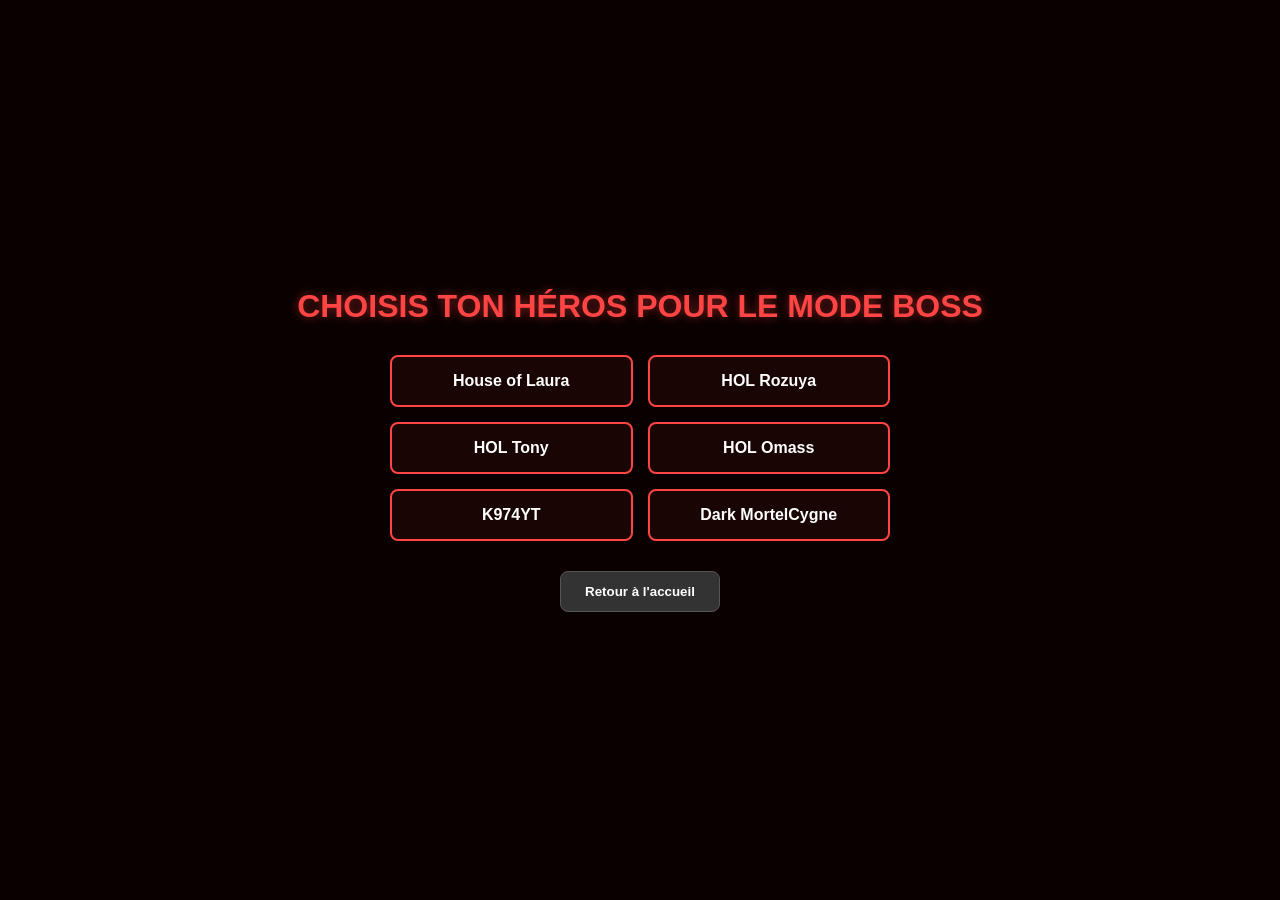
==== commit cce68971: "Update boss_jeu.html" ====
--- a/boss_jeu.html
+++ b/boss_jeu.html
@@ -3,282 +3,105 @@
 <head>
     <meta charset="UTF-8">
     <meta name="viewport" content="width=device-width, initial-scale=1.0, maximum-scale=1.0, user-scalable=no">
-    <title>Mode Boss Battle</title>
+    <title>Sélection Boss Battle</title>
     <style>
-        * { box-sizing: border-box; }
-        body { font-family: sans-serif; background: #0a0000; color: #fff; margin: 0; padding: 15px; display: flex; flex-direction: column; justify-content: center; align-items: center; min-height: 100vh; }
+        * {
+            box-sizing: border-box;
+        }
         
-        /* Boutons du haut (Sauvegarde et Accueil) */
-        .top-controls { display: flex; gap: 10px; margin-bottom: 20px; width: 100%; max-width: 500px; justify-content: center; }
-        .top-btn { padding: 10px 15px; font-weight: bold; border: none; border-radius: 8px; cursor: pointer; color: white; font-size: 0.9rem; }
-        .btn-save { background: #ffaa00; color: black; }
-        .btn-home { background: #555; }
+        body {
+            font-family: sans-serif;
+            background-color: #0a0000;
+            color: #fff;
+            margin: 0;
+            padding: 20px;
+            /* C'est ce bloc qui centre tout au milieu de l'écran */
+            display: flex;
+            flex-direction: column;
+            justify-content: center;
+            align-items: center;
+            min-height: 100vh; 
+        }
 
-        /* Conteneur principal du combat */
-        .container { width: 100%; max-width: 500px; background: #1a0505; padding: 20px; border-radius: 15px; border: 2px solid #ff4444; box-shadow: 0 0 20px rgba(255, 0, 0, 0.3); }
-        .level-title { text-align: center; color: #ffaa00; font-size: 1.4rem; font-weight: bold; margin-top: 0; margin-bottom: 15px; text-transform: uppercase; text-shadow: 0 0 10px #ff0000; }
+        h1 {
+            color: #ff4444;
+            text-align: center;
+            margin-top: 0;
+            margin-bottom: 30px;
+            text-transform: uppercase;
+            text-shadow: 0 0 10px rgba(255, 68, 68, 0.5);
+        }
+
+        .grid {
+            display: grid;
+            grid-template-columns: repeat(2, 1fr);
+            gap: 15px;
+            width: 100%;
+            max-width: 500px;
+            margin-bottom: 30px;
+        }
+
+        .btn-hero {
+            background: #1a0505;
+            border: 2px solid #ff4444;
+            color: white;
+            padding: 15px 10px;
+            border-radius: 8px;
+            cursor: pointer;
+            font-weight: bold;
+            font-size: 1rem;
+            transition: all 0.2s ease-in-out;
+            text-align: center;
+        }
+
+        .btn-hero:hover {
+            background: #ff4444;
+            color: black;
+            box-shadow: 0 0 15px #ff4444;
+        }
+
+        .btn-home {
+            background: #333;
+            border: 1px solid #555;
+            color: white;
+            padding: 12px 24px;
+            border-radius: 8px;
+            cursor: pointer;
+            font-weight: bold;
+            transition: 0.2s;
+        }
+
+        .btn-home:hover {
+            background: #555;
+        }
         
-        /* Zone des barres de vie */
-        .status-area { display: flex; gap: 15px; margin-bottom: 15px; }
-        .fighter { flex: 1; text-align: center; }
-        .fighter-name { font-weight: bold; font-size: 1rem; margin-bottom: 5px; }
-        .boss-name { color: #ff4444; }
-        .bar-bg { height: 22px; background: #333; border-radius: 10px; overflow: hidden; border: 1px solid #555; margin-bottom: 5px; }
-        .p-bar { height: 100%; background: #9146ff; width: 100%; transition: width 0.3s ease-out; }
-        .b-bar { height: 100%; background: linear-gradient(90deg, #ff0000, #ffaa00); width: 100%; transition: width 0.3s ease-out; }
-        .hp-text { font-size: 0.9rem; color: #ccc; }
-
-        /* Journal de combat */
-        #log-text { min-height: 45px; background: rgba(0,0,0,0.5); padding: 10px; border-radius: 8px; color: #ffaa00; font-style: italic; text-align: center; margin-bottom: 15px; font-weight: bold; font-size: 0.95rem; display: flex; align-items: center; justify-content: center; transition: 0.3s; }
-
-        /* Boutons d'action */
-        .btn-grid { display: grid; grid-template-columns: repeat(2, 1fr); gap: 10px; }
-        .btn { padding: 12px 5px; background: #220000; border: 1px solid #ff4444; color: white; cursor: pointer; border-radius: 8px; font-size: 0.85rem; line-height: 1.3; transition: 0.2s; }
-        .btn:disabled { opacity: 0.4; cursor: not-allowed; border-color: #555; }
-        .ready { color: #00ff00; font-weight: bold; }
-        .cd { color: #ff4444; font-weight: bold; }
-
-        /* Fenêtre Modale (Victoire/Défaite) */
-        .modal { display: none; position: fixed; top: 0; left: 0; width: 100%; height: 100%; background: rgba(0,0,0,0.95); z-index: 1000; justify-content: center; align-items: center; padding: 20px; }
-        .modal-content { background: #1a0505; padding: 30px; border-radius: 15px; border: 2px solid #ffaa00; text-align: center; width: 100%; max-width: 400px; }
-        .modal-btn { padding: 15px; background: #ffaa00; color: black; font-weight: bold; border: none; border-radius: 8px; cursor: pointer; margin: 8px; width: 100%; font-size: 1rem; }
-        .modal-btn-home { background: #555; color: white; }
+        /* Ajustement pour les très petits écrans (mobiles étroits) */
+        @media (max-width: 400px) {
+            .grid { grid-template-columns: 1fr; }
+        }
     </style>
 </head>
 <body>
 
-    <div id="endModal" class="modal">
-        <div class="modal-content">
-            <h1 id="modal-title" style="color: #ffaa00; margin-top: 0;"></h1>
-            <p id="modal-desc" style="margin-bottom: 25px;"></p>
-            <div id="modal-buttons" style="display: flex; flex-direction: column; align-items: center;"></div>
-        </div>
+    <h1>Choisis ton héros pour le Mode Boss</h1>
+
+    <div class="grid">
+        <button class="btn-hero" onclick="selectHero('House of Laura')">House of Laura</button>
+        <button class="btn-hero" onclick="selectHero('HOL Rozuya')">HOL Rozuya</button>
+        <button class="btn-hero" onclick="selectHero('HOL Tony')">HOL Tony</button>
+        <button class="btn-hero" onclick="selectHero('HOL Omass')">HOL Omass</button>
+        <button class="btn-hero" onclick="selectHero('K974YT')">K974YT</button>
+        <button class="btn-hero" onclick="selectHero('Dark MortelCygne')">Dark MortelCygne</button>
     </div>
 
-    <div class="top-controls">
-        <button class="top-btn btn-save" onclick="sauvegarderPartie()">💾 SAUVEGARDER</button>
-        <button class="top-btn btn-home" onclick="location.href='index.html'">🏠 ACCUEIL</button>
-    </div>
-
-    <div class="container">
-        <div class="level-title" id="level-display">NIVEAU ? / 15</div>
-        
-        <div class="status-area">
-            <div class="fighter">
-                <div id="p-name" class="fighter-name">Joueur</div>
-                <div class="bar-bg"><div id="p-bar" class="p-bar"></div></div>
-                <div id="p-hp" class="hp-text">? / ? PV</div>
-            </div>
-            <div class="fighter">
-                <div id="e-name" class="fighter-name boss-name">Boss</div>
-                <div class="bar-bg"><div id="e-bar" class="b-bar"></div></div>
-                <div id="e-hp" class="hp-text">? / ? PV</div>
-            </div>
-        </div>
-
-        <div id="log-text">Le combat commence ! À toi de jouer.</div>
-        
-        <div id="btn-grid" class="btn-grid"></div>
-    </div>
+    <button class="btn-home" onclick="location.href='index.html'">Retour à l'accueil</button>
 
     <script>
-        // --- 1. DONNÉES COMPLÈTES DES PERSONNAGES ET BOSS ---
-        const playerChars = {
-            "House of Laura": {hp: 220, skills: [{n:'Chat Spam',v:25,t:'dmg',cd:0}, {n:'BRB',v:40,t:'heal',cd:2}, {n:'Host Raid',v:45,t:'dmg',cd:1}, {n:'Donation',v:60,t:'dmg',cd:2}, {n:'Stream Event',v:90,t:'dmg',cd:3}, {n:'Partner Prime',v:125,t:'dmg',cd:5}]},
-            "HOL Rozuya": {hp: 215, skills: [{n:'Code',v:25,t:'dmg',cd:0}, {n:'Soin',v:45,t:'heal',cd:2}, {n:'Debug',v:40,t:'dmg',cd:1}, {n:'Panic',v:55,t:'dmg',cd:2}, {n:'Backup',v:70,t:'heal',cd:4}, {n:'System',v:115,t:'dmg',cd:5}]},
-            "HOL Tony": {hp: 260, skills: [{n:'Bloc',v:22,t:'dmg',cd:0}, {n:'Soin',v:40,t:'heal',cd:2}, {n:'Cri',v:35,t:'dmg',cd:1}, {n:'Rush',v:45,t:'dmg',cd:2}, {n:'Impact',v:75,t:'dmg',cd:4}, {n:'Mur',v:90,t:'dmg',cd:5}]},
-            "HOL Omass": {hp: 200, skills: [{n:'Rush',v:30,t:'dmg',cd:0}, {n:'Flex',v:35,t:'heal',cd:2}, {n:'Punch',v:45,t:'dmg',cd:1}, {n:'Slam',v:60,t:'dmg',cd:2}, {n:'Fury',v:130,t:'dmg',cd:5}]},
-            "K974YT": {hp: 190, skills: [{n:'Jump',v:35,t:'dmg',cd:0}, {n:'Cut',v:35,t:'heal',cd:2}, {n:'Dash',v:45,t:'dmg',cd:1}, {n:'Slash',v:80,t:'dmg',cd:3}, {n:'Blade',v:100,t:'dmg',cd:4}, {n:'Backstab',v:140,t:'dmg',cd:5}]},
-            "Dark MortelCygne": {hp: 210, skills: [{n:'Ombre',v:25,t:'dmg',cd:0}, {n:'Vampire',v:40,t:'heal',cd:2}, {n:'Griffe',v:45,t:'dmg',cd:1}, {n:'Black',v:70,t:'dmg',cd:2}, {n:'Soul',v:115,t:'dmg',cd:5}]}
-        };
-
-        const bosses = [
-            {n: "Le Noob", hp: 180, s: [{n:'Coup Basique',v:20,t:'dmg',cd:0}, {n:'Potion',v:30,t:'heal',cd:3}]},
-            {n: "Troll du Chat", hp: 200, s: [{n:'Spam',v:25,t:'dmg',cd:0}, {n:'Rage',v:40,t:'dmg',cd:2}]},
-            {n: "Hater Anonyme", hp: 230, s: [{n:'Insulte',v:30,t:'dmg',cd:0}, {n:'Mauvaise Foi',v:45,t:'heal',cd:3}]},
-            {n: "Bot Auto", hp: 260, s: [{n:'Laser',v:35,t:'dmg',cd:0}, {n:'Surcharge',v:55,t:'dmg',cd:2}]},
-            {n: "Modérateur", hp: 300, s: [{n:'Avertissement',v:30,t:'dmg',cd:0}, {n:'Ban Tempo',v:70,t:'dmg',cd:3}, {n:'Soin Mute',v:50,t:'heal',cd:4}]},
-            {n: "Le Sniper", hp: 320, s: [{n:'Tir Rapide',v:40,t:'dmg',cd:0}, {n:'Headshot',v:90,t:'dmg',cd:4}]},
-            {n: "Démon du Lag", hp: 350, s: [{n:'Freeze',v:35,t:'dmg',cd:0}, {n:'Rollback',v:80,t:'heal',cd:4}, {n:'Déconnexion',v:100,t:'dmg',cd:5}]},
-            {n: "Faux Viewer", hp: 380, s: [{n:'Frappe',v:45,t:'dmg',cd:0}, {n:'Absorption',v:60,t:'heal',cd:3}]},
-            {n: "Strike Copie", hp: 420, s: [{n:'Censure',v:50,t:'dmg',cd:0}, {n:'Plainte',v:75,t:'dmg',cd:2}, {n:'Suppression',v:110,t:'dmg',cd:4}]},
-            {n: "Hacker", hp: 460, s: [{n:'Virus',v:45,t:'dmg',cd:0}, {n:'Vol Données',v:60,t:'heal',cd:2}, {n:'DDoS',v:120,t:'dmg',cd:5}]},
-            {n: "Anti-Héros", hp: 500, s: [{n:'Coup Vicieux',v:55,t:'dmg',cd:0}, {n:'Trahison',v:85,t:'dmg',cd:2}, {n:'Régén',v:100,t:'heal',cd:5}]},
-            {n: "Ombre Laura", hp: 550, s: [{n:'Frappe Sombre',v:60,t:'dmg',cd:0}, {n:'Raid Noir',v:90,t:'dmg',cd:2}, {n:'Drain',v:120,t:'heal',cd:4}]},
-            {n: "Boss Faux", hp: 600, s: [{n:'Coup Fatal',v:65,t:'dmg',cd:0}, {n:'Illusion',v:110,t:'dmg',cd:3}, {n:'Soin Absolu',v:150,t:'heal',cd:5}]},
-            {n: "Cauchemar", hp: 680, s: [{n:'Terreur',v:70,t:'dmg',cd:0}, {n:'Glitch Fatal',v:130,t:'dmg',cd:3}]},
-            {n: "L'ALGORITHME", hp: 800, s: [{n:'Code Mortel',v:80,t:'dmg',cd:0}, {n:'Ombre Bannie',v:150,t:'dmg',cd:3}, {n:'Resto',v:200,t:'heal',cd:5}, {n:'OBLI',v:250,t:'dmg',cd:7}]}
-        ];
-
-        // --- 2. INITIALISATION ET SCALING ---
-        let currentLevel = parseInt(localStorage.getItem('bossLevel')) || 1;
-        let pName = localStorage.getItem('bossChar') || "House of Laura";
-        
-        let multiplier = 1 + ((currentLevel - 1) * 0.15); // Augmente les dégâts du joueur
-        
-        // Prépare les stats du joueur
-        let pS = playerChars[pName].skills.map(s => ({...s, v: Math.round(s.v * (s.t === 'dmg' ? multiplier : 1.1)), cdActuel: 0}));
-        let pMaxHP = Math.round(playerChars[pName].hp * (1 + (currentLevel - 1) * 0.2)); 
-        let pHP = pMaxHP;
-        
-        // Prépare les stats du Boss
-        let bossData = bosses[currentLevel - 1];
-        let eName = bossData.n;
-        let eMaxHP = bossData.hp;
-        let eHP = eMaxHP;
-        let eS = bossData.s.map(s => ({...s, cdActuel: 0}));
-        
-        let isPlayerTurn = true;
-
-        // Fonction Sauvegarde manuelle
-        function sauvegarderPartie() {
-            localStorage.setItem('bossLevel', currentLevel);
-            alert("✅ Progression sauvegardée au niveau " + currentLevel);
+        function selectHero(heroName) {
+            // Sauvegarde le choix du joueur et lance le combat
+            localStorage.setItem('bossChar', heroName);
+            window.location.href = 'boss_jeu.html';
         }
-
-        // --- 3. GESTION DE L'INTERFACE (VRAI TOUR PAR TOUR) ---
-        function updateUI() {
-            // Textes statiques
-            document.getElementById('level-display').innerText = `🔥 NIVEAU ${currentLevel} / 15 🔥`;
-            document.getElementById('p-name').innerText = pName;
-            document.getElementById('e-name').innerText = `☠️ ${eName}`;
-            
-            // Mise à jour immédiate des PV et Barres
-            document.getElementById('p-hp').innerText = `${Math.max(0, pHP)} / ${pMaxHP} PV`;
-            document.getElementById('e-hp').innerText = `${Math.max(0, eHP)} / ${eMaxHP} PV`;
-            document.getElementById('p-bar').style.width = (Math.max(0, pHP)/pMaxHP*100) + "%";
-            document.getElementById('e-bar').style.width = (Math.max(0, eHP)/eMaxHP*100) + "%";
-            
-            // Recréation des boutons d'attaque
-            const grid = document.getElementById('btn-grid');
-            grid.innerHTML = '';
-            
-            pS.forEach((s) => {
-                let b = document.createElement('button');
-                b.className = 'btn';
-                let estPret = (s.cdActuel === 0);
-                
-                // Le bouton est grisé si ce n'est pas au joueur de jouer OU si le sort est en CD
-                b.disabled = !isPlayerTurn || !estPret;
-                
-                let typeTexte = s.t === 'dmg' ? 'Dégâts' : 'Soin';
-                let statutCD = estPret ? `<span class="ready">PRÊT</span>` : `<span class="cd">CD: ${s.cdActuel}</span>`;
-                
-                b.innerHTML = `<strong>${s.n}</strong><br>${s.v} ${typeTexte}<br>${statutCD}`;
-                
-                // QUAND LE JOUEUR ATTAQUE :
-                b.onclick = () => {
-                    if(!isPlayerTurn) return; // Sécurité supplémentaire
-                    isPlayerTurn = false; // Fin du tour du joueur
-                    
-                    // 1. Application des dégâts/soins
-                    if(s.t === 'dmg') {
-                        eHP -= s.v;
-                        document.getElementById('log-text').innerText = `${pName} utilise ${s.n} ! Inflige ${s.v} dégâts.`;
-                    } else {
-                        pHP = Math.min(pMaxHP, pHP + s.v);
-                        document.getElementById('log-text').innerText = `${pName} se soigne de ${s.v} PV avec ${s.n}.`;
-                    }
-                    s.cdActuel = s.cd + 1;
-                    
-                    // 2. Mise à jour VISUELLE IMMÉDIATE (les barres baissent, les boutons se grisent)
-                    updateUI();
-                    
-                    // 3. On laisse 1.5s au joueur pour voir son attaque avant que l'IA ne réagisse
-                    setTimeout(() => {
-                        if(eHP <= 0) {
-                            endGame(true);
-                        } else {
-                            aiTurn(); // C'est au tour du boss
-                        }
-                    }, 1500);
-                };
-                grid.appendChild(b);
-            });
-        }
-
-        // --- 4. INTELLIGENCE DU BOSS ---
-        function aiTurn() {
-            let moves = eS.filter(s => s.cdActuel === 0);
-            let move;
-            
-            // IA Intelligente
-            if (currentLevel >= 11 && eHP < (eMaxHP * 0.4) && moves.find(s => s.t === 'heal')) {
-                move = moves.find(s => s.t === 'heal');
-            } else {
-                move = moves.sort((a,b) => b.v - a.v)[0];
-            }
-            
-            // Application des dégâts/soins de l'IA
-            if(move.t === 'dmg') {
-                pHP -= move.v;
-                document.getElementById('log-text').innerText = `Le Boss ${eName} réplique avec ${move.n} et inflige ${move.v} dégâts !`;
-            } else {
-                eHP = Math.min(eMaxHP, eHP + move.v);
-                document.getElementById('log-text').innerText = `Le Boss ${eName} utilise ${move.n} et récupère ${move.v} PV.`;
-            }
-            
-            move.cdActuel = move.cd + 1;
-            
-            // Réduction des Cooldowns
-            pS.forEach(s => { if(s.cdActuel > 0) s.cdActuel--; });
-            eS.forEach(s => { if(s.cdActuel > 0) s.cdActuel--; });
-            
-            // Fin du tour du Boss, c'est au Joueur
-            isPlayerTurn = true;
-            
-            // Mise à jour visuelle (les barres baissent, les boutons se rallument)
-            updateUI();
-            
-            // Vérification de défaite avec un tout petit délai pour voir la barre à 0
-            if(pHP <= 0) {
-                isPlayerTurn = false; // Bloque les actions
-                updateUI();
-                setTimeout(() => endGame(false), 500);
-            }
-        }
-
-        // --- 5. FIN DE COMBAT ---
-        function endGame(win) {
-            document.getElementById('endModal').style.display = 'flex';
-            document.getElementById('modal-title').innerText = win ? "VICTOIRE !" : "DÉFAITE...";
-            let btnContainer = document.getElementById('modal-buttons');
-            btnContainer.innerHTML = '';
-            
-            if (win) {
-                if (currentLevel < 15) {
-                    document.getElementById('modal-desc').innerText = `Bravo, tu as détruit ${eName} ! Prêt pour le prochain ?`;
-                    let next = document.createElement('button');
-                    next.className = 'modal-btn';
-                    next.innerText = "Niveau Suivant";
-                    next.onclick = () => { localStorage.setItem('bossLevel', currentLevel + 1); location.reload(); };
-                    btnContainer.appendChild(next);
-                } else {
-                    document.getElementById('modal-title').innerText = "LÉGENDE VIVANTE !";
-                    document.getElementById('modal-title').style.color = "#ffd700";
-                    document.getElementById('modal-desc').innerText = "Tu as terrassé l'Algorithme. Le jeu est terminé !";
-                    localStorage.setItem('bossLevel', 1); // Reset pour la prochaine aventure
-                }
-            } else {
-                document.getElementById('modal-desc').innerText = `Tu as été écrasé par ${eName}... Retour au niveau 1.`;
-                localStorage.setItem('bossLevel', 1);
-                let retry = document.createElement('button');
-                retry.className = 'modal-btn';
-                retry.innerText = "Recommencer Niveau 1";
-                retry.onclick = () => location.reload();
-                btnContainer.appendChild(retry);
-            }
-            
-            // Bouton Accueil toujours présent
-            let homeBtn = document.createElement('button');
-            homeBtn.className = 'modal-btn modal-btn-home';
-            homeBtn.innerText = "Retour à l'Accueil";
-            homeBtn.onclick = () => { location.href = 'index.html'; };
-            btnContainer.appendChild(homeBtn);
-        }
-
-        // Lancement de l'affichage initial
-        updateUI();
     </script>
 </body>
 </html>
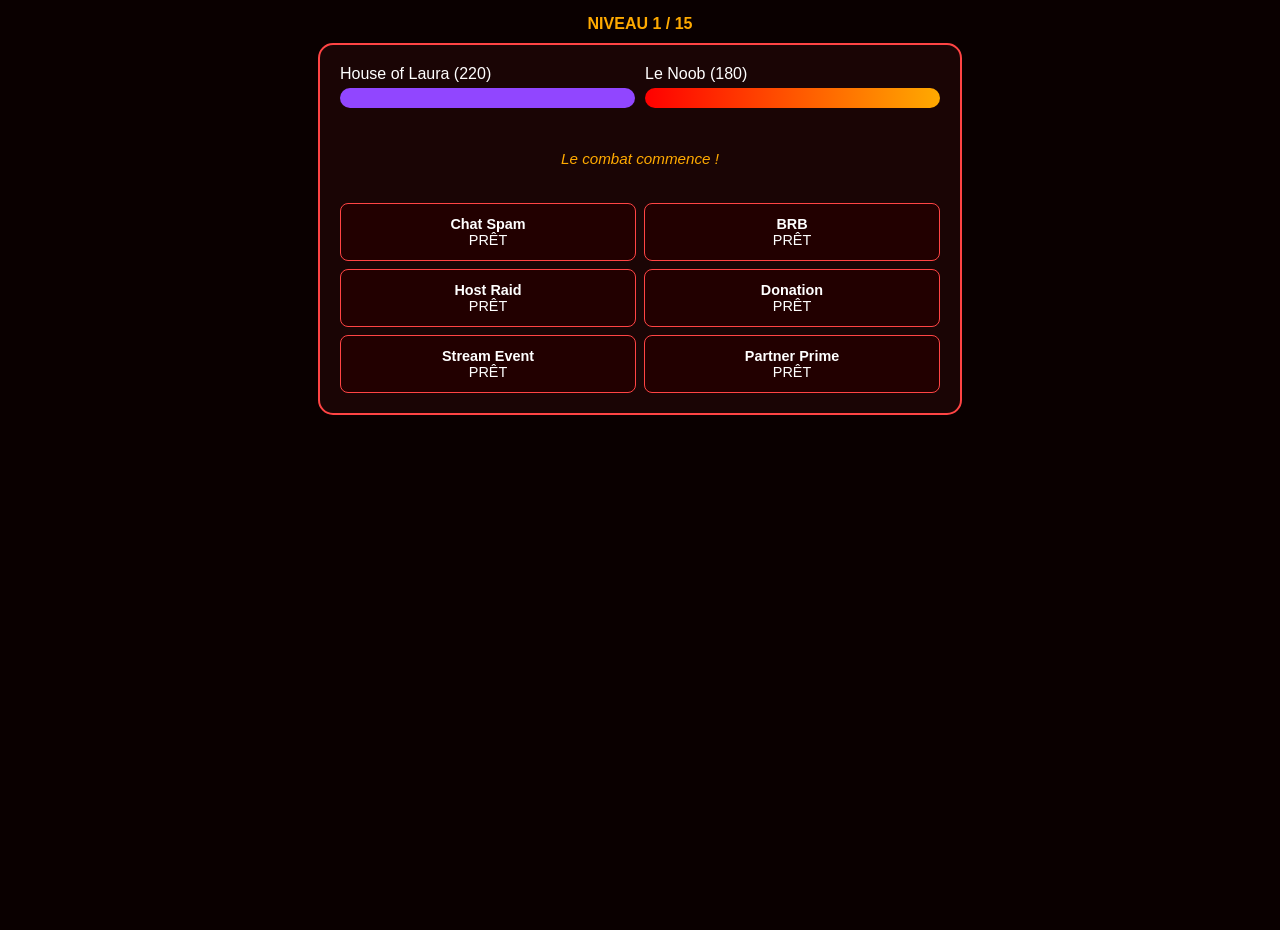
==== commit 3cee274f: "Update boss_jeu.html" ====
--- a/boss_jeu.html
+++ b/boss_jeu.html
@@ -3,105 +3,126 @@
 <head>
     <meta charset="UTF-8">
     <meta name="viewport" content="width=device-width, initial-scale=1.0, maximum-scale=1.0, user-scalable=no">
-    <title>Sélection Boss Battle</title>
+    <title>Boss Battle</title>
     <style>
-        * {
-            box-sizing: border-box;
-        }
-        
-        body {
-            font-family: sans-serif;
-            background-color: #0a0000;
-            color: #fff;
-            margin: 0;
-            padding: 20px;
-            /* C'est ce bloc qui centre tout au milieu de l'écran */
-            display: flex;
-            flex-direction: column;
-            justify-content: center;
-            align-items: center;
-            min-height: 100vh; 
-        }
-
-        h1 {
-            color: #ff4444;
-            text-align: center;
-            margin-top: 0;
-            margin-bottom: 30px;
-            text-transform: uppercase;
-            text-shadow: 0 0 10px rgba(255, 68, 68, 0.5);
-        }
-
-        .grid {
-            display: grid;
-            grid-template-columns: repeat(2, 1fr);
-            gap: 15px;
-            width: 100%;
-            max-width: 500px;
-            margin-bottom: 30px;
-        }
-
-        .btn-hero {
-            background: #1a0505;
-            border: 2px solid #ff4444;
-            color: white;
-            padding: 15px 10px;
-            border-radius: 8px;
-            cursor: pointer;
-            font-weight: bold;
-            font-size: 1rem;
-            transition: all 0.2s ease-in-out;
-            text-align: center;
-        }
-
-        .btn-hero:hover {
-            background: #ff4444;
-            color: black;
-            box-shadow: 0 0 15px #ff4444;
-        }
-
-        .btn-home {
-            background: #333;
-            border: 1px solid #555;
-            color: white;
-            padding: 12px 24px;
-            border-radius: 8px;
-            cursor: pointer;
-            font-weight: bold;
-            transition: 0.2s;
-        }
-
-        .btn-home:hover {
-            background: #555;
-        }
-        
-        /* Ajustement pour les très petits écrans (mobiles étroits) */
-        @media (max-width: 400px) {
-            .grid { grid-template-columns: 1fr; }
-        }
+        body { font-family: sans-serif; background: #0a0000; color: #fff; margin: 0; padding: 15px; display: flex; flex-direction: column; align-items: center; min-height: 100vh; }
+        .container { width: 100%; max-width: 600px; background: #1a0505; padding: 20px; border-radius: 15px; border: 2px solid #ff4444; }
+        .bar-bg { height: 20px; background: #333; border-radius: 10px; overflow: hidden; margin: 5px 0; }
+        .p-bar { height: 100%; background: #9146ff; width: 100%; transition: width 0.3s; }
+        .b-bar { height: 100%; background: linear-gradient(90deg, #ff0000, #ffaa00); width: 100%; transition: width 0.3s; }
+        .btn { padding: 12px; background: #220000; border: 1px solid #ff4444; color: white; cursor: pointer; border-radius: 8px; font-size: 0.9rem; }
+        .btn:disabled { opacity: 0.4; }
+        #log-text { height: 60px; color: #ffaa00; font-style: italic; margin: 15px 0; display: flex; align-items: center; justify-content: center; text-align: center; font-size: 0.95rem; }
+        .modal { display: none; position: fixed; top: 0; left: 0; width: 100%; height: 100%; background: rgba(0,0,0,0.95); z-index: 1000; justify-content: center; align-items: center; }
+        .modal-btn { padding: 15px 30px; background: #ffaa00; color: black; font-weight: bold; border-radius: 10px; cursor: pointer; margin: 5px; }
     </style>
 </head>
 <body>
-
-    <h1>Choisis ton héros pour le Mode Boss</h1>
-
-    <div class="grid">
-        <button class="btn-hero" onclick="selectHero('House of Laura')">House of Laura</button>
-        <button class="btn-hero" onclick="selectHero('HOL Rozuya')">HOL Rozuya</button>
-        <button class="btn-hero" onclick="selectHero('HOL Tony')">HOL Tony</button>
-        <button class="btn-hero" onclick="selectHero('HOL Omass')">HOL Omass</button>
-        <button class="btn-hero" onclick="selectHero('K974YT')">K974YT</button>
-        <button class="btn-hero" onclick="selectHero('Dark MortelCygne')">Dark MortelCygne</button>
+    <div id="endModal" class="modal"><div class="container" style="text-align:center"><h1 id="modal-title"></h1><p id="modal-desc"></p><div id="modal-buttons"></div></div></div>
+    
+    <div style="font-weight:bold; color:#ffaa00; margin-bottom:10px" id="level-display"></div>
+    <div class="container">
+        <div style="display:flex; gap:10px; margin-bottom:10px;">
+            <div style="flex:1"><div id="p-name"></div><div class="bar-bg"><div id="p-bar" class="p-bar"></div></div></div>
+            <div style="flex:1"><div id="e-name"></div><div class="bar-bg"><div id="e-bar" class="b-bar"></div></div></div>
+        </div>
+        <div id="log-text">Le combat commence !</div>
+        <div id="actions" style="display:grid; grid-template-columns:1fr 1fr; gap:8px;"></div>
     </div>
 
-    <button class="btn-home" onclick="location.href='index.html'">Retour à l'accueil</button>
+    <script>
+        const playerChars = {
+            "House of Laura": {hp: 220, skills: [{n:'Chat Spam',v:25,t:'dmg',cd:0}, {n:'BRB',v:40,t:'heal',cd:2}, {n:'Host Raid',v:45,t:'dmg',cd:1}, {n:'Donation',v:60,t:'dmg',cd:2}, {n:'Stream Event',v:90,t:'dmg',cd:3}, {n:'Partner Prime',v:125,t:'dmg',cd:5}]},
+            "HOL Rozuya": {hp: 215, skills: [{n:'Code',v:25,t:'dmg',cd:0}, {n:'Soin',v:45,t:'heal',cd:2}, {n:'Debug',v:40,t:'dmg',cd:1}, {n:'Panic',v:55,t:'dmg',cd:2}, {n:'Backup',v:70,t:'heal',cd:4}, {n:'System',v:115,t:'dmg',cd:5}]},
+            "HOL Tony": {hp: 260, skills: [{n:'Bloc',v:22,t:'dmg',cd:0}, {n:'Soin',v:40,t:'heal',cd:2}, {n:'Cri',v:35,t:'dmg',cd:1}, {n:'Rush',v:45,t:'dmg',cd:2}, {n:'Impact',v:75,t:'dmg',cd:4}, {n:'Mur',v:90,t:'dmg',cd:5}]},
+            "HOL Omass": {hp: 200, skills: [{n:'Rush',v:30,t:'dmg',cd:0}, {n:'Flex',v:35,t:'heal',cd:2}, {n:'Punch',v:45,t:'dmg',cd:1}, {n:'Slam',v:60,t:'dmg',cd:2}, {n:'Fury',v:130,t:'dmg',cd:5}]},
+            "K974YT": {hp: 190, skills: [{n:'Jump',v:35,t:'dmg',cd:0}, {n:'Cut',v:35,t:'heal',cd:2}, {n:'Dash',v:45,t:'dmg',cd:1}, {n:'Slash',v:80,t:'dmg',cd:3}, {n:'Blade',v:100,t:'dmg',cd:4}, {n:'Backstab',v:140,t:'dmg',cd:5}]},
+            "Dark MortelCygne": {hp: 210, skills: [{n:'Ombre',v:25,t:'dmg',cd:0}, {n:'Vampire',v:40,t:'heal',cd:2}, {n:'Griffe',v:45,t:'dmg',cd:1}, {n:'Black',v:70,t:'dmg',cd:2}, {n:'Soul',v:115,t:'dmg',cd:5}]}
+        };
 
-    <script>
-        function selectHero(heroName) {
-            // Sauvegarde le choix du joueur et lance le combat
-            localStorage.setItem('bossChar', heroName);
-            window.location.href = 'boss_jeu.html';
+        const bosses = [
+            {n: "Le Noob", hp: 180, s: [{n:'Coup',v:20,t:'dmg',cd:0}, {n:'Potion',v:30,t:'heal',cd:3}]},
+            {n: "Troll du Chat", hp: 200, s: [{n:'Spam',v:25,t:'dmg',cd:0}, {n:'Rage',v:40,t:'dmg',cd:2}]},
+            {n: "Hater Anonyme", hp: 230, s: [{n:'Insulte',v:30,t:'dmg',cd:0}, {n:'Mauvaise Foi',v:45,t:'heal',cd:3}]},
+            {n: "Bot Auto", hp: 260, s: [{n:'Laser',v:35,t:'dmg',cd:0}, {n:'Surcharge',v:55,t:'dmg',cd:2}]},
+            {n: "Modérateur", hp: 300, s: [{n:'Avertissement',v:30,t:'dmg',cd:0}, {n:'Ban',v:70,t:'dmg',cd:3}, {n:'Mute',v:50,t:'heal',cd:4}]},
+            {n: "Le Sniper", hp: 320, s: [{n:'Tir',v:40,t:'dmg',cd:0}, {n:'Headshot',v:90,t:'dmg',cd:4}]},
+            {n: "Démon Lag", hp: 350, s: [{n:'Freeze',v:35,t:'dmg',cd:0}, {n:'Rollback',v:80,t:'heal',cd:4}, {n:'Kick',v:100,t:'dmg',cd:5}]},
+            {n: "Faux Viewer", hp: 380, s: [{n:'Frappe',v:45,t:'dmg',cd:0}, {n:'Absorb',v:60,t:'heal',cd:3}]},
+            {n: "Copyright", hp: 420, s: [{n:'Censure',v:50,t:'dmg',cd:0}, {n:'Plainte',v:75,t:'dmg',cd:2}, {n:'Strike',v:110,t:'dmg',cd:4}]},
+            {n: "Hacker", hp: 460, s: [{n:'Virus',v:45,t:'dmg',cd:0}, {n:'Vol',v:60,t:'heal',cd:2}, {n:'DDoS',v:120,t:'dmg',cd:5}]},
+            {n: "Anti-Héros", hp: 500, s: [{n:'Coup',v:55,t:'dmg',cd:0}, {n:'Trahison',v:85,t:'dmg',cd:2}, {n:'Régén',v:100,t:'heal',cd:5}]},
+            {n: "Ombre Laura", hp: 550, s: [{n:'Ombre',v:60,t:'dmg',cd:0}, {n:'Raid',v:90,t:'dmg',cd:2}, {n:'Drain',v:120,t:'heal',cd:4}]},
+            {n: "Final (Faux)", hp: 600, s: [{n:'Fatal',v:65,t:'dmg',cd:0}, {n:'Illusion',v:110,t:'dmg',cd:3}, {n:'Absolu',v:150,t:'heal',cd:5}]},
+            {n: "Cauchemar", hp: 680, s: [{n:'Terreur',v:70,t:'dmg',cd:0}, {n:'Glitch',v:130,t:'dmg',cd:3}]},
+            {n: "L'ALGORITHME", hp: 800, s: [{n:'Code',v:80,t:'dmg',cd:0}, {n:'Banni',v:150,t:'dmg',cd:3}, {n:'Resto',v:200,t:'heal',cd:5}, {n:'OBLI',v:250,t:'dmg',cd:7}]}
+        ];
+
+        let currentLevel = parseInt(localStorage.getItem('bossLevel')) || 1;
+        let pName = localStorage.getItem('bossChar') || "House of Laura";
+        let multiplier = 1 + ((currentLevel - 1) * 0.15);
+        let pS = playerChars[pName].skills.map(s => ({...s, v: Math.round(s.v * (s.t === 'dmg' ? multiplier : 1.1)), cdActuel: 0}));
+        let pMaxHP = Math.round(playerChars[pName].hp * (1 + (currentLevel - 1) * 0.2)), pHP = pMaxHP;
+        let bD = bosses[currentLevel-1], eName = bD.n, eMaxHP = bD.hp, eHP = eMaxHP, eS = bD.s.map(s => ({...s, cdActuel: 0}));
+        let isPlayerTurn = true, actionEnCours = false;
+
+        function updateUI() {
+            document.getElementById('level-display').innerText = `NIVEAU ${currentLevel} / 15`;
+            document.getElementById('p-name').innerText = pName + " (" + pHP + ")";
+            document.getElementById('e-name').innerText = eName + " (" + eHP + ")";
+            document.getElementById('p-bar').style.width = (pHP/pMaxHP*100) + "%";
+            document.getElementById('e-bar').style.width = (eHP/eMaxHP*100) + "%";
+            const cont = document.getElementById('actions'); cont.innerHTML = '';
+            pS.forEach((s) => {
+                let b = document.createElement('button'); b.className = 'btn'; b.disabled = !isPlayerTurn || s.cdActuel > 0;
+                b.innerHTML = `<strong>${s.n}</strong><br>${s.cdActuel>0 ? 'CD:'+s.cdActuel : 'PRÊT'}`;
+                b.onclick = () => {
+                    actionEnCours = true;
+                    if(s.t==='dmg') { eHP -= s.v; document.getElementById('log-text').innerText = `${pName} utilise ${s.n} (${s.v} dégâts) !`; }
+                    else { pHP = Math.min(pMaxHP, pHP + s.v); document.getElementById('log-text').innerText = `${pName} utilise ${s.n} (soin ${s.v}) !`; }
+                    s.cdActuel = s.cd + 1; isPlayerTurn = false;
+                    setTimeout(() => { if(eHP <= 0) endGame(true); else aiTurn(); }, 1200);
+                };
+                cont.appendChild(b);
+            });
         }
+
+        function aiTurn() {
+            let moves = eS.filter(s => s.cdActuel === 0);
+            // IA INTELLIGENTE :
+            // Niveaux 1-5 : Aléatoire. Niveaux 6-10 : Priorise les gros dégâts. Niveaux 11-15 : Soin si PV < 50% + priorité OBLI/gros sorts.
+            let move;
+            if (currentLevel >= 11 && eHP < eMaxHP * 0.5 && moves.find(s => s.t === 'heal')) {
+                move = moves.find(s => s.t === 'heal');
+            } else {
+                move = moves.sort((a,b) => b.v - a.v)[0];
+            }
+            
+            if(move.t === 'dmg') { pHP -= move.v; document.getElementById('log-text').innerText = `${eName} utilise ${move.n} (${move.v} dégâts) !`; }
+            else { eHP = Math.min(eMaxHP, eHP + move.v); document.getElementById('log-text').innerText = `${eName} se soigne (${move.v} PV) !`; }
+            
+            move.cdActuel = move.cd + 1;
+            pS.forEach(s => { if(s.cdActuel > 0) s.cdActuel--; });
+            eS.forEach(s => { if(s.cdActuel > 0) s.cdActuel--; });
+            isPlayerTurn = true; actionEnCours = false;
+            if(pHP <= 0) endGame(false); else updateUI();
+        }
+
+        function endGame(win) {
+            document.getElementById('endModal').style.display = 'flex';
+            document.getElementById('modal-title').innerText = win ? "VICTOIRE !" : "DÉFAITE...";
+            // ... (logique des boutons déjà définie) ...
+            if(win && currentLevel < 15) {
+                let n = document.createElement('button'); n.className='modal-btn'; n.innerText="Niveau Suivant";
+                n.onclick = () => { localStorage.setItem('bossLevel', currentLevel+1); location.reload(); };
+                document.getElementById('modal-buttons').appendChild(n);
+            } else { 
+                localStorage.setItem('bossLevel', 1);
+                let r = document.createElement('button'); r.className='modal-btn'; r.innerText="Recommencer";
+                r.onclick = () => location.reload(); document.getElementById('modal-buttons').appendChild(r);
+            }
+        }
+        updateUI();
     </script>
 </body>
 </html>
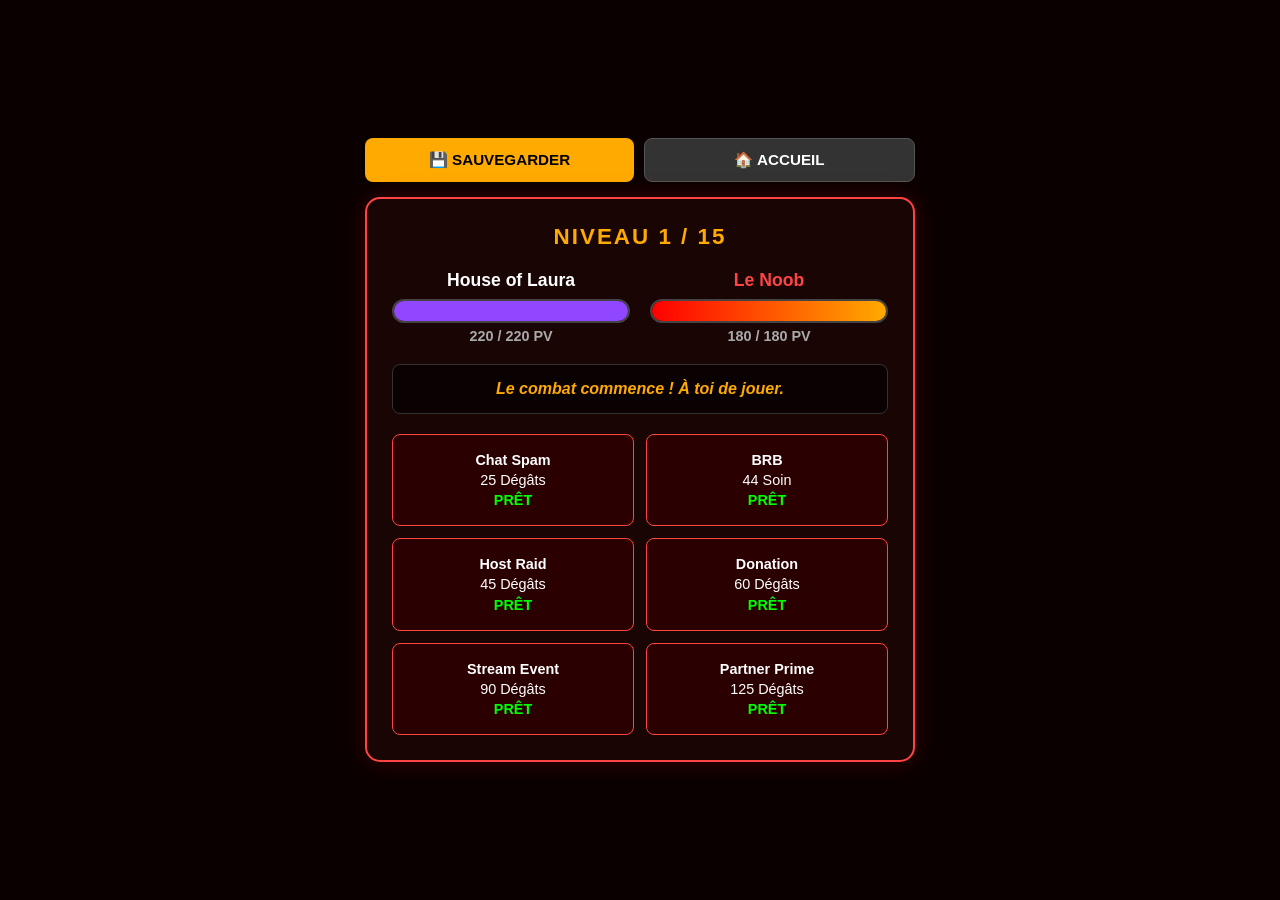
==== commit 11b92359: "Update boss_jeu.html" ====
--- a/boss_jeu.html
+++ b/boss_jeu.html
@@ -3,34 +3,183 @@
 <head>
     <meta charset="UTF-8">
     <meta name="viewport" content="width=device-width, initial-scale=1.0, maximum-scale=1.0, user-scalable=no">
-    <title>Boss Battle</title>
+    <title>Mode Boss Battle</title>
     <style>
-        body { font-family: sans-serif; background: #0a0000; color: #fff; margin: 0; padding: 15px; display: flex; flex-direction: column; align-items: center; min-height: 100vh; }
-        .container { width: 100%; max-width: 600px; background: #1a0505; padding: 20px; border-radius: 15px; border: 2px solid #ff4444; }
-        .bar-bg { height: 20px; background: #333; border-radius: 10px; overflow: hidden; margin: 5px 0; }
-        .p-bar { height: 100%; background: #9146ff; width: 100%; transition: width 0.3s; }
-        .b-bar { height: 100%; background: linear-gradient(90deg, #ff0000, #ffaa00); width: 100%; transition: width 0.3s; }
-        .btn { padding: 12px; background: #220000; border: 1px solid #ff4444; color: white; cursor: pointer; border-radius: 8px; font-size: 0.9rem; }
-        .btn:disabled { opacity: 0.4; }
-        #log-text { height: 60px; color: #ffaa00; font-style: italic; margin: 15px 0; display: flex; align-items: center; justify-content: center; text-align: center; font-size: 0.95rem; }
-        .modal { display: none; position: fixed; top: 0; left: 0; width: 100%; height: 100%; background: rgba(0,0,0,0.95); z-index: 1000; justify-content: center; align-items: center; }
-        .modal-btn { padding: 15px 30px; background: #ffaa00; color: black; font-weight: bold; border-radius: 10px; cursor: pointer; margin: 5px; }
+        /* --- RESET ET CENTRAGE ABSOLU --- */
+        * { box-sizing: border-box; margin: 0; padding: 0; }
+        
+        body { 
+            font-family: sans-serif; 
+            background: #0a0000; 
+            color: #fff; 
+            display: flex; 
+            flex-direction: column; 
+            justify-content: center; /* Centre verticalement */
+            align-items: center;     /* Centre horizontalement */
+            min-height: 100vh;       /* Prend toute la hauteur de l'écran */
+            padding: 15px;
+        }
+        
+        /* --- CONTENEURS --- */
+        .game-wrapper {
+            width: 100%;
+            max-width: 550px;
+            display: flex;
+            flex-direction: column;
+            gap: 15px;
+        }
+
+        .top-controls { 
+            display: flex; 
+            justify-content: space-between; 
+            gap: 10px; 
+        }
+        
+        .top-btn { 
+            flex: 1;
+            padding: 12px; 
+            font-weight: bold; 
+            border: none; 
+            border-radius: 8px; 
+            cursor: pointer; 
+            color: white; 
+            font-size: 0.95rem;
+            text-transform: uppercase;
+            transition: 0.2s;
+        }
+        .btn-save { background: #ffaa00; color: black; }
+        .btn-save:hover { background: #e69900; }
+        .btn-home { background: #333; border: 1px solid #555; }
+        .btn-home:hover { background: #555; }
+
+        .container { 
+            background: #1a0505; 
+            padding: 25px; 
+            border-radius: 15px; 
+            border: 2px solid #ff4444; 
+            box-shadow: 0 0 25px rgba(255, 0, 0, 0.2); 
+        }
+
+        .level-title { 
+            text-align: center; 
+            color: #ffaa00; 
+            font-size: 1.4rem; 
+            font-weight: bold; 
+            margin-bottom: 20px; 
+            text-transform: uppercase; 
+            letter-spacing: 2px;
+        }
+        
+        /* --- BARRES DE VIE --- */
+        .status-area { 
+            display: flex; 
+            gap: 20px; 
+            margin-bottom: 20px; 
+        }
+        .fighter { flex: 1; text-align: center; }
+        .fighter-name { font-weight: bold; font-size: 1.1rem; margin-bottom: 8px; }
+        .boss-name { color: #ff4444; }
+        .bar-bg { 
+            height: 24px; 
+            background: #222; 
+            border-radius: 12px; 
+            overflow: hidden; 
+            border: 2px solid #444; 
+            margin-bottom: 5px; 
+        }
+        .p-bar { height: 100%; background: #9146ff; width: 100%; transition: width 0.4s ease-out; }
+        .b-bar { height: 100%; background: linear-gradient(90deg, #ff0000, #ffaa00); width: 100%; transition: width 0.4s ease-out; }
+        .hp-text { font-size: 0.9rem; color: #aaa; font-weight: bold; }
+
+        /* --- JOURNAL DE COMBAT --- */
+        #log-text { 
+            min-height: 50px; 
+            background: rgba(0,0,0,0.6); 
+            padding: 12px; 
+            border-radius: 8px; 
+            color: #ffaa00; 
+            font-style: italic; 
+            text-align: center; 
+            margin-bottom: 20px; 
+            font-weight: bold; 
+            font-size: 1rem; 
+            display: flex; 
+            align-items: center; 
+            justify-content: center;
+            border: 1px solid #333;
+        }
+
+        /* --- BOUTONS D'ACTION --- */
+        .btn-grid { display: grid; grid-template-columns: repeat(2, 1fr); gap: 12px; }
+        .btn { 
+            padding: 15px 5px; 
+            background: #2a0000; 
+            border: 1px solid #ff4444; 
+            color: white; 
+            cursor: pointer; 
+            border-radius: 8px; 
+            font-size: 0.9rem; 
+            line-height: 1.4; 
+            transition: 0.2s; 
+        }
+        .btn:hover:not(:disabled) { background: #4a0000; }
+        .btn:disabled { opacity: 0.3; cursor: not-allowed; border-color: #444; background: #111; }
+        .ready { color: #00ff00; font-weight: bold; }
+        .cd { color: #ff4444; font-weight: bold; }
+
+        /* --- MODALE FIN DE JEU --- */
+        .modal { display: none; position: fixed; top: 0; left: 0; width: 100%; height: 100%; background: rgba(0,0,0,0.95); z-index: 1000; justify-content: center; align-items: center; padding: 20px; }
+        .modal-content { background: #1a0505; padding: 30px; border-radius: 15px; border: 2px solid #ffaa00; text-align: center; width: 100%; max-width: 400px; }
+        .modal-btn { padding: 15px; background: #ffaa00; color: black; font-weight: bold; border: none; border-radius: 8px; cursor: pointer; margin: 8px; width: 100%; font-size: 1rem; }
+        .modal-btn-home { background: #555; color: white; }
     </style>
 </head>
 <body>
-    <div id="endModal" class="modal"><div class="container" style="text-align:center"><h1 id="modal-title"></h1><p id="modal-desc"></p><div id="modal-buttons"></div></div></div>
-    
-    <div style="font-weight:bold; color:#ffaa00; margin-bottom:10px" id="level-display"></div>
-    <div class="container">
-        <div style="display:flex; gap:10px; margin-bottom:10px;">
-            <div style="flex:1"><div id="p-name"></div><div class="bar-bg"><div id="p-bar" class="p-bar"></div></div></div>
-            <div style="flex:1"><div id="e-name"></div><div class="bar-bg"><div id="e-bar" class="b-bar"></div></div></div>
+
+    <!-- Modale Victoire/Défaite -->
+    <div id="endModal" class="modal">
+        <div class="modal-content">
+            <h1 id="modal-title" style="color: #ffaa00; margin-top: 0;"></h1>
+            <p id="modal-desc" style="margin-bottom: 25px; line-height: 1.5;"></p>
+            <div id="modal-buttons" style="display: flex; flex-direction: column; align-items: center;"></div>
         </div>
-        <div id="log-text">Le combat commence !</div>
-        <div id="actions" style="display:grid; grid-template-columns:1fr 1fr; gap:8px;"></div>
     </div>
 
+    <!-- Conteneur global pour tout centrer -->
+    <div class="game-wrapper">
+        
+        <!-- Boutons de contrôle du haut -->
+        <div class="top-controls">
+            <button class="top-btn btn-save" onclick="sauvegarderPartie()" id="btn-save">💾 Sauvegarder</button>
+            <button class="top-btn btn-home" onclick="location.href='index.html'">🏠 Accueil</button>
+        </div>
+
+        <!-- Interface de Combat -->
+        <div class="container">
+            <div class="level-title" id="level-display">NIVEAU ? / 15</div>
+            
+            <div class="status-area">
+                <div class="fighter">
+                    <div id="p-name" class="fighter-name">Joueur</div>
+                    <div class="bar-bg"><div id="p-bar" class="p-bar"></div></div>
+                    <div id="p-hp" class="hp-text">? / ? PV</div>
+                </div>
+                <div class="fighter">
+                    <div id="e-name" class="fighter-name boss-name">Boss</div>
+                    <div class="bar-bg"><div id="e-bar" class="b-bar"></div></div>
+                    <div id="e-hp" class="hp-text">? / ? PV</div>
+                </div>
+            </div>
+
+            <div id="log-text">Le combat commence ! À toi de jouer.</div>
+            
+            <div id="btn-grid" class="btn-grid"></div>
+        </div>
+
+    </div>
+
     <script>
+        // --- DONNÉES ---
         const playerChars = {
             "House of Laura": {hp: 220, skills: [{n:'Chat Spam',v:25,t:'dmg',cd:0}, {n:'BRB',v:40,t:'heal',cd:2}, {n:'Host Raid',v:45,t:'dmg',cd:1}, {n:'Donation',v:60,t:'dmg',cd:2}, {n:'Stream Event',v:90,t:'dmg',cd:3}, {n:'Partner Prime',v:125,t:'dmg',cd:5}]},
             "HOL Rozuya": {hp: 215, skills: [{n:'Code',v:25,t:'dmg',cd:0}, {n:'Soin',v:45,t:'heal',cd:2}, {n:'Debug',v:40,t:'dmg',cd:1}, {n:'Panic',v:55,t:'dmg',cd:2}, {n:'Backup',v:70,t:'heal',cd:4}, {n:'System',v:115,t:'dmg',cd:5}]},
@@ -41,87 +190,195 @@
         };
 
         const bosses = [
-            {n: "Le Noob", hp: 180, s: [{n:'Coup',v:20,t:'dmg',cd:0}, {n:'Potion',v:30,t:'heal',cd:3}]},
+            {n: "Le Noob", hp: 180, s: [{n:'Coup Basique',v:20,t:'dmg',cd:0}, {n:'Potion',v:30,t:'heal',cd:3}]},
             {n: "Troll du Chat", hp: 200, s: [{n:'Spam',v:25,t:'dmg',cd:0}, {n:'Rage',v:40,t:'dmg',cd:2}]},
             {n: "Hater Anonyme", hp: 230, s: [{n:'Insulte',v:30,t:'dmg',cd:0}, {n:'Mauvaise Foi',v:45,t:'heal',cd:3}]},
             {n: "Bot Auto", hp: 260, s: [{n:'Laser',v:35,t:'dmg',cd:0}, {n:'Surcharge',v:55,t:'dmg',cd:2}]},
-            {n: "Modérateur", hp: 300, s: [{n:'Avertissement',v:30,t:'dmg',cd:0}, {n:'Ban',v:70,t:'dmg',cd:3}, {n:'Mute',v:50,t:'heal',cd:4}]},
-            {n: "Le Sniper", hp: 320, s: [{n:'Tir',v:40,t:'dmg',cd:0}, {n:'Headshot',v:90,t:'dmg',cd:4}]},
-            {n: "Démon Lag", hp: 350, s: [{n:'Freeze',v:35,t:'dmg',cd:0}, {n:'Rollback',v:80,t:'heal',cd:4}, {n:'Kick',v:100,t:'dmg',cd:5}]},
-            {n: "Faux Viewer", hp: 380, s: [{n:'Frappe',v:45,t:'dmg',cd:0}, {n:'Absorb',v:60,t:'heal',cd:3}]},
-            {n: "Copyright", hp: 420, s: [{n:'Censure',v:50,t:'dmg',cd:0}, {n:'Plainte',v:75,t:'dmg',cd:2}, {n:'Strike',v:110,t:'dmg',cd:4}]},
-            {n: "Hacker", hp: 460, s: [{n:'Virus',v:45,t:'dmg',cd:0}, {n:'Vol',v:60,t:'heal',cd:2}, {n:'DDoS',v:120,t:'dmg',cd:5}]},
-            {n: "Anti-Héros", hp: 500, s: [{n:'Coup',v:55,t:'dmg',cd:0}, {n:'Trahison',v:85,t:'dmg',cd:2}, {n:'Régén',v:100,t:'heal',cd:5}]},
-            {n: "Ombre Laura", hp: 550, s: [{n:'Ombre',v:60,t:'dmg',cd:0}, {n:'Raid',v:90,t:'dmg',cd:2}, {n:'Drain',v:120,t:'heal',cd:4}]},
-            {n: "Final (Faux)", hp: 600, s: [{n:'Fatal',v:65,t:'dmg',cd:0}, {n:'Illusion',v:110,t:'dmg',cd:3}, {n:'Absolu',v:150,t:'heal',cd:5}]},
-            {n: "Cauchemar", hp: 680, s: [{n:'Terreur',v:70,t:'dmg',cd:0}, {n:'Glitch',v:130,t:'dmg',cd:3}]},
-            {n: "L'ALGORITHME", hp: 800, s: [{n:'Code',v:80,t:'dmg',cd:0}, {n:'Banni',v:150,t:'dmg',cd:3}, {n:'Resto',v:200,t:'heal',cd:5}, {n:'OBLI',v:250,t:'dmg',cd:7}]}
+            {n: "Modérateur", hp: 300, s: [{n:'Avertissement',v:30,t:'dmg',cd:0}, {n:'Ban Tempo',v:70,t:'dmg',cd:3}, {n:'Soin Mute',v:50,t:'heal',cd:4}]},
+            {n: "Le Sniper", hp: 320, s: [{n:'Tir Rapide',v:40,t:'dmg',cd:0}, {n:'Headshot',v:90,t:'dmg',cd:4}]},
+            {n: "Démon du Lag", hp: 350, s: [{n:'Freeze',v:35,t:'dmg',cd:0}, {n:'Rollback',v:80,t:'heal',cd:4}, {n:'Déconnexion',v:100,t:'dmg',cd:5}]},
+            {n: "Faux Viewer", hp: 380, s: [{n:'Frappe',v:45,t:'dmg',cd:0}, {n:'Absorption',v:60,t:'heal',cd:3}]},
+            {n: "Strike Copie", hp: 420, s: [{n:'Censure',v:50,t:'dmg',cd:0}, {n:'Plainte',v:75,t:'dmg',cd:2}, {n:'Suppression',v:110,t:'dmg',cd:4}]},
+            {n: "Hacker", hp: 460, s: [{n:'Virus',v:45,t:'dmg',cd:0}, {n:'Vol Données',v:60,t:'heal',cd:2}, {n:'DDoS',v:120,t:'dmg',cd:5}]},
+            {n: "Anti-Héros", hp: 500, s: [{n:'Coup Vicieux',v:55,t:'dmg',cd:0}, {n:'Trahison',v:85,t:'dmg',cd:2}, {n:'Régén',v:100,t:'heal',cd:5}]},
+            {n: "Ombre Laura", hp: 550, s: [{n:'Frappe Sombre',v:60,t:'dmg',cd:0}, {n:'Raid Noir',v:90,t:'dmg',cd:2}, {n:'Drain',v:120,t:'heal',cd:4}]},
+            {n: "Boss Faux", hp: 600, s: [{n:'Coup Fatal',v:65,t:'dmg',cd:0}, {n:'Illusion',v:110,t:'dmg',cd:3}, {n:'Soin Absolu',v:150,t:'heal',cd:5}]},
+            {n: "Cauchemar", hp: 680, s: [{n:'Terreur',v:70,t:'dmg',cd:0}, {n:'Glitch Fatal',v:130,t:'dmg',cd:3}]},
+            {n: "L'ALGORITHME", hp: 800, s: [{n:'Code Mortel',v:80,t:'dmg',cd:0}, {n:'Ombre Bannie',v:150,t:'dmg',cd:3}, {n:'Resto',v:200,t:'heal',cd:5}, {n:'OBLI',v:250,t:'dmg',cd:7}]}
         ];
 
+        // --- VARIABLES DE JEU ---
         let currentLevel = parseInt(localStorage.getItem('bossLevel')) || 1;
         let pName = localStorage.getItem('bossChar') || "House of Laura";
-        let multiplier = 1 + ((currentLevel - 1) * 0.15);
+        
+        let multiplier = 1 + ((currentLevel - 1) * 0.15); 
         let pS = playerChars[pName].skills.map(s => ({...s, v: Math.round(s.v * (s.t === 'dmg' ? multiplier : 1.1)), cdActuel: 0}));
-        let pMaxHP = Math.round(playerChars[pName].hp * (1 + (currentLevel - 1) * 0.2)), pHP = pMaxHP;
-        let bD = bosses[currentLevel-1], eName = bD.n, eMaxHP = bD.hp, eHP = eMaxHP, eS = bD.s.map(s => ({...s, cdActuel: 0}));
-        let isPlayerTurn = true, actionEnCours = false;
+        let pMaxHP = Math.round(playerChars[pName].hp * (1 + (currentLevel - 1) * 0.2)); 
+        let pHP = pMaxHP;
+        
+        let bossData = bosses[currentLevel - 1];
+        let eName = bossData.n;
+        let eMaxHP = bossData.hp;
+        let eHP = eMaxHP;
+        let eS = bossData.s.map(s => ({...s, cdActuel: 0}));
+        
+        // ETAT DU JEU STRICT
+        let isPlayerTurn = true; 
+        let isAnimating = false; // Bloque toute action pendant les délais
+
+        // --- FONCTIONS DE BASE ---
+        function sauvegarderPartie() {
+            localStorage.setItem('bossLevel', currentLevel);
+            let btn = document.getElementById('btn-save');
+            btn.innerText = "✅ SAUVEGARDÉ !";
+            btn.style.background = "#00cc00";
+            btn.style.color = "white";
+            setTimeout(() => {
+                btn.innerText = "💾 SAUVEGARDER";
+                btn.style.background = "#ffaa00";
+                btn.style.color = "black";
+            }, 2000);
+        }
 
         function updateUI() {
             document.getElementById('level-display').innerText = `NIVEAU ${currentLevel} / 15`;
-            document.getElementById('p-name').innerText = pName + " (" + pHP + ")";
-            document.getElementById('e-name').innerText = eName + " (" + eHP + ")";
-            document.getElementById('p-bar').style.width = (pHP/pMaxHP*100) + "%";
-            document.getElementById('e-bar').style.width = (eHP/eMaxHP*100) + "%";
-            const cont = document.getElementById('actions'); cont.innerHTML = '';
+            document.getElementById('p-name').innerText = pName;
+            document.getElementById('e-name').innerText = eName;
+            
+            let currentPHP = Math.max(0, pHP);
+            let currentEHP = Math.max(0, eHP);
+            
+            document.getElementById('p-hp').innerText = `${currentPHP} / ${pMaxHP} PV`;
+            document.getElementById('e-hp').innerText = `${currentEHP} / ${eMaxHP} PV`;
+            document.getElementById('p-bar').style.width = (currentPHP / pMaxHP * 100) + "%";
+            document.getElementById('e-bar').style.width = (currentEHP / eMaxHP * 100) + "%";
+            
+            const grid = document.getElementById('btn-grid');
+            grid.innerHTML = '';
+            
             pS.forEach((s) => {
-                let b = document.createElement('button'); b.className = 'btn'; b.disabled = !isPlayerTurn || s.cdActuel > 0;
-                b.innerHTML = `<strong>${s.n}</strong><br>${s.cdActuel>0 ? 'CD:'+s.cdActuel : 'PRÊT'}`;
-                b.onclick = () => {
-                    actionEnCours = true;
-                    if(s.t==='dmg') { eHP -= s.v; document.getElementById('log-text').innerText = `${pName} utilise ${s.n} (${s.v} dégâts) !`; }
-                    else { pHP = Math.min(pMaxHP, pHP + s.v); document.getElementById('log-text').innerText = `${pName} utilise ${s.n} (soin ${s.v}) !`; }
-                    s.cdActuel = s.cd + 1; isPlayerTurn = false;
-                    setTimeout(() => { if(eHP <= 0) endGame(true); else aiTurn(); }, 1200);
-                };
-                cont.appendChild(b);
+                let b = document.createElement('button');
+                b.className = 'btn';
+                let estPret = (s.cdActuel === 0);
+                
+                b.disabled = !isPlayerTurn || isAnimating || !estPret;
+                
+                let typeTexte = s.t === 'dmg' ? 'Dégâts' : 'Soin';
+                let statutCD = estPret ? `<span class="ready">PRÊT</span>` : `<span class="cd">CD: ${s.cdActuel}</span>`;
+                
+                b.innerHTML = `<strong>${s.n}</strong><br>${s.v} ${typeTexte}<br>${statutCD}`;
+                
+                b.onclick = () => executerTourJoueur(s);
+                grid.appendChild(b);
             });
         }
 
-        function aiTurn() {
+        // --- LOGIQUE DE TOUR PAR TOUR ---
+        function executerTourJoueur(skill) {
+            if(!isPlayerTurn || isAnimating) return; 
+            
+            isPlayerTurn = false;
+            isAnimating = true; // Bloque les boutons
+            
+            if(skill.t === 'dmg') {
+                eHP -= skill.v;
+                document.getElementById('log-text').innerText = `${pName} utilise [${skill.n}] et inflige ${skill.v} dégâts !`;
+            } else {
+                pHP = Math.min(pMaxHP, pHP + skill.v);
+                document.getElementById('log-text').innerText = `${pName} se soigne de ${skill.v} PV avec [${skill.n}].`;
+            }
+            
+            skill.cdActuel = skill.cd + 1;
+            
+            updateUI(); 
+            
+            setTimeout(() => {
+                if(eHP <= 0) {
+                    endGame(true); // Victoire
+                } else {
+                    executerTourBoss(); // Tour du boss
+                }
+            }, 1500); // 1.5 seconde de pause
+        }
+
+        function executerTourBoss() {
             let moves = eS.filter(s => s.cdActuel === 0);
-            // IA INTELLIGENTE :
-            // Niveaux 1-5 : Aléatoire. Niveaux 6-10 : Priorise les gros dégâts. Niveaux 11-15 : Soin si PV < 50% + priorité OBLI/gros sorts.
             let move;
-            if (currentLevel >= 11 && eHP < eMaxHP * 0.5 && moves.find(s => s.t === 'heal')) {
+            
+            if (currentLevel >= 11 && eHP < (eMaxHP * 0.4) && moves.find(s => s.t === 'heal')) {
                 move = moves.find(s => s.t === 'heal');
             } else {
                 move = moves.sort((a,b) => b.v - a.v)[0];
             }
             
-            if(move.t === 'dmg') { pHP -= move.v; document.getElementById('log-text').innerText = `${eName} utilise ${move.n} (${move.v} dégâts) !`; }
-            else { eHP = Math.min(eMaxHP, eHP + move.v); document.getElementById('log-text').innerText = `${eName} se soigne (${move.v} PV) !`; }
+            if(move.t === 'dmg') {
+                pHP -= move.v;
+                document.getElementById('log-text').innerText = `Le Boss ${eName} réplique avec [${move.n}] : -${move.v} PV !`;
+            } else {
+                eHP = Math.min(eMaxHP, eHP + move.v);
+                document.getElementById('log-text').innerText = `Le Boss ${eName} utilise [${move.n}] et récupère ${move.v} PV.`;
+            }
             
             move.cdActuel = move.cd + 1;
-            pS.forEach(s => { if(s.cdActuel > 0) s.cdActuel--; });
-            eS.forEach(s => { if(s.cdActuel > 0) s.cdActuel--; });
-            isPlayerTurn = true; actionEnCours = false;
-            if(pHP <= 0) endGame(false); else updateUI();
-        }
-
+            
+            updateUI(); 
+            
+            setTimeout(() => {
+                if(pHP <= 0) {
+                    endGame(false); // Défaite
+                } else {
+                    pS.forEach(s => { if(s.cdActuel > 0) s.cdActuel--; });
+                    eS.forEach(s => { if(s.cdActuel > 0) s.cdActuel--; });
+                    
+                    isPlayerTurn = true;
+                    isAnimating = false; // Débloque les boutons
+                    document.getElementById('log-text').innerText = "À toi de jouer !";
+                    updateUI(); 
+                }
+            }, 1500); // 1.5 seconde de pause
+        }
+
+        // --- GESTION FIN DE COMBAT ---
         function endGame(win) {
             document.getElementById('endModal').style.display = 'flex';
             document.getElementById('modal-title').innerText = win ? "VICTOIRE !" : "DÉFAITE...";
-            // ... (logique des boutons déjà définie) ...
-            if(win && currentLevel < 15) {
-                let n = document.createElement('button'); n.className='modal-btn'; n.innerText="Niveau Suivant";
-                n.onclick = () => { localStorage.setItem('bossLevel', currentLevel+1); location.reload(); };
-                document.getElementById('modal-buttons').appendChild(n);
-            } else { 
+            let btnContainer = document.getElementById('modal-buttons');
+            btnContainer.innerHTML = '';
+            
+            if (win) {
+                if (currentLevel < 15) {
+                    document.getElementById('modal-desc').innerText = `Le boss est détruit ! Prépare-toi pour le suivant.`;
+                    
+                    let next = document.createElement('button');
+                    next.className = 'modal-btn';
+                    next.innerText = "Niveau Suivant"; // S'il gagne, il passe au suivant
+                    next.onclick = () => { localStorage.setItem('bossLevel', currentLevel + 1); location.reload(); };
+                    btnContainer.appendChild(next);
+                } else {
+                    document.getElementById('modal-title').innerText = "LÉGENDE VIVANTE !";
+                    document.getElementById('modal-title').style.color = "#ffd700";
+                    document.getElementById('modal-desc').innerText = "Félicitations, tu as vaincu l'Algorithme et terminé le jeu !";
+                    localStorage.setItem('bossLevel', 1); 
+                }
+            } else {
+                document.getElementById('modal-desc').innerText = `Tu as été écrasé... Tu recommences depuis le début.`;
                 localStorage.setItem('bossLevel', 1);
-                let r = document.createElement('button'); r.className='modal-btn'; r.innerText="Recommencer";
-                r.onclick = () => location.reload(); document.getElementById('modal-buttons').appendChild(r);
+                
+                let retry = document.createElement('button');
+                retry.className = 'modal-btn';
+                retry.innerText = "Rejouer"; // Bouton explicitement demandé
+                retry.onclick = () => location.reload();
+                btnContainer.appendChild(retry);
             }
-        }
+            
+            let homeBtn = document.createElement('button');
+            homeBtn.className = 'modal-btn modal-btn-home';
+            homeBtn.innerText = "Retour à l'accueil"; // Bouton explicitement demandé
+            homeBtn.onclick = () => { location.href = 'index.html'; };
+            btnContainer.appendChild(homeBtn);
+        }
+
+        // Lancement initial
         updateUI();
     </script>
 </body>
